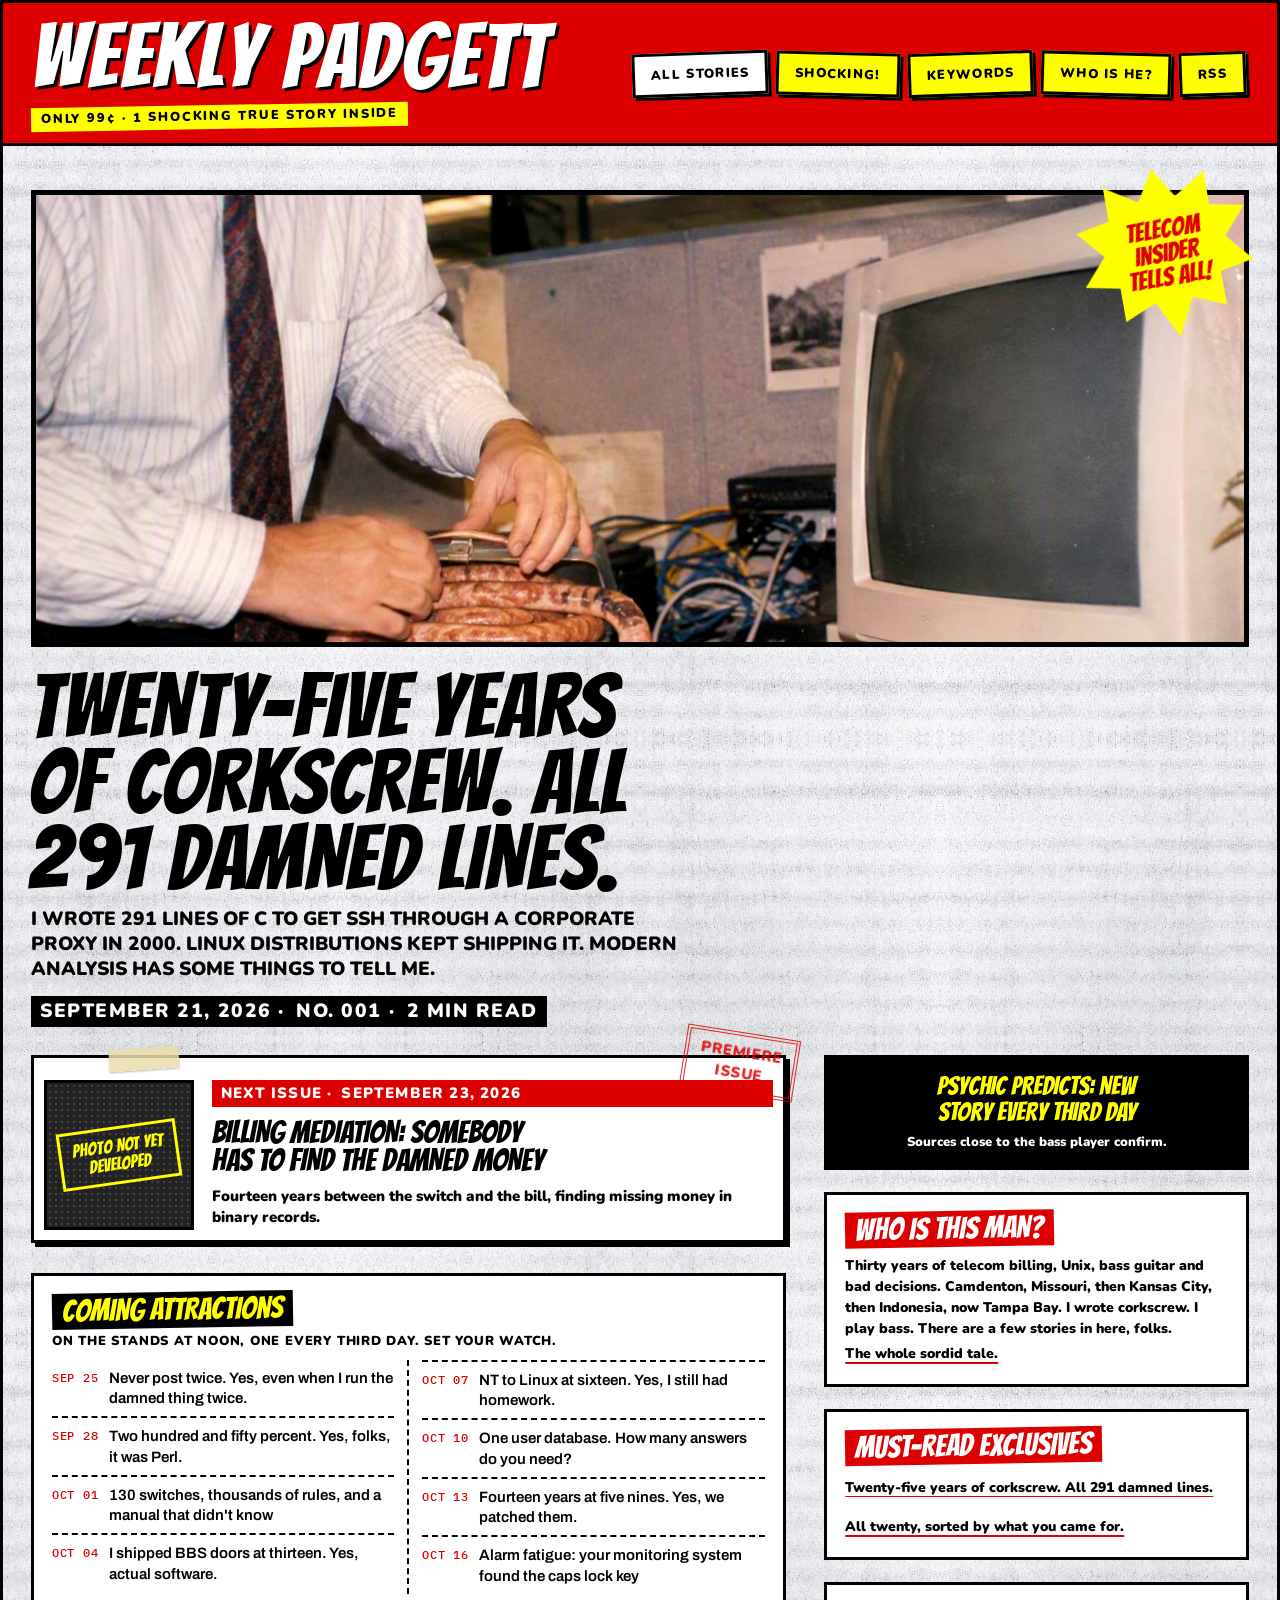
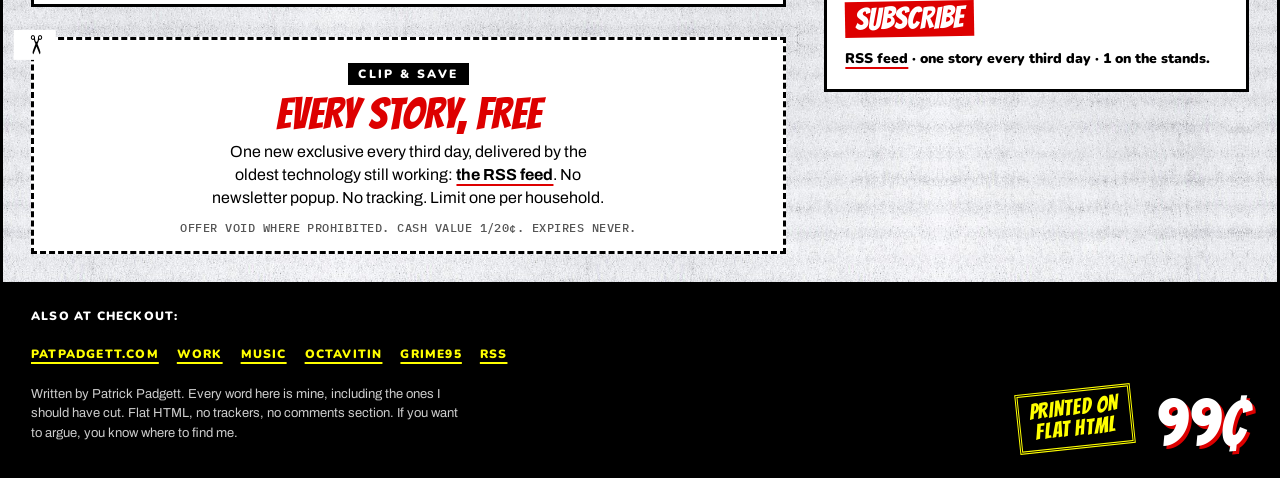
==== index.html @ abc981bd "Polish: shared gutter, kicker wrap, thin-newsstand fillers (next issue, coming attractions, coupon, " ====
<!doctype html>
<html lang="en">
<head>
<meta charset="utf-8">
<meta name="viewport" content="width=device-width,initial-scale=1">
<title>Weekly Padgett - shocking true stories</title>
<meta name="description" content="Stories from thirty years of telecom billing mediation, Unix, corkscrew, bass guitar, Indonesian music, and whatever else Pat Padgett could not shut up about.">
<link rel="canonical" href="https://blog.patpadgett.com/">
<link rel="alternate" type="application/rss+xml" title="Weekly Padgett" href="https://blog.patpadgett.com/index.xml">
<link rel="icon" href="/favicon.ico" sizes="32x32">
<link rel="icon" href="/icon.svg" type="image/svg+xml">
<link rel="apple-touch-icon" href="/apple-touch-icon.png">
<meta name="theme-color" content="#dd0000">
<meta property="og:type" content="website">
<meta property="og:site_name" content="Weekly Padgett">
<meta property="og:title" content="Weekly Padgett - shocking true stories">
<meta property="og:description" content="Stories from thirty years of telecom billing mediation, Unix, corkscrew, bass guitar, Indonesian music, and whatever else Pat Padgett could not shut up about.">
<meta property="og:url" content="https://blog.patpadgett.com/">
<meta property="og:image" content="https://blog.patpadgett.com/assets/og-card.jpg">
<meta property="og:image:width" content="1200">
<meta property="og:image:height" content="630">
<meta property="og:image:alt" content="Weekly Padgett - shocking true stories">
<meta name="twitter:card" content="summary_large_image">
<meta name="twitter:title" content="Weekly Padgett - shocking true stories">
<meta name="twitter:description" content="Stories from thirty years of telecom billing mediation, Unix, corkscrew, bass guitar, Indonesian music, and whatever else Pat Padgett could not shut up about.">
<meta name="twitter:image" content="https://blog.patpadgett.com/assets/og-card.jpg">
<link rel="preload" href="/assets/fonts/Bangers-400.woff2" as="font" type="font/woff2" crossorigin>
<link rel="preload" href="/assets/fonts/Nunito-900.woff2" as="font" type="font/woff2" crossorigin>
<link rel="stylesheet" href="/assets/tabloid.css">
<script type="application/ld+json">{"@context": "https://schema.org", "@type": "Blog", "name": "Weekly Padgett", "url": "https://blog.patpadgett.com/", "description": "Stories from thirty years of telecom billing mediation, Unix, corkscrew, bass guitar, Indonesian music, and whatever else Pat Padgett could not shut up about.", "author": {"@type": "Person", "name": "Patrick Padgett", "url": "https://patpadgett.com"}, "blogPost": [{"@type": "BlogPosting", "headline": "Twenty-five years of corkscrew. All 291 damned lines.", "url": "https://blog.patpadgett.com/posts/corkscrew-twenty-five-years/", "datePublished": "2026-09-21"}]}</script>

</head>
<body>
<a class="skip" href="#main">Skip to the stories</a>
<div class="wrap">
<header class="masthead">
<p class="brand"><a href="/">Weekly Padgett</a><small>Only 99¢ · 1 shocking true story inside</small></p>
<nav class="top" aria-label="Site">
<a href="/" aria-current="page">All stories</a>
<a href="/start-here/">Shocking!</a>
<a href="/tags/">Keywords</a>
<a href="/about/">Who is he?</a>
<a href="/index.xml">RSS</a>
</nav>
</header>
<section class="hero"><div class="burst" aria-hidden="true">Telecom insider tells all!</div>
<div class="pic"><a href="/posts/corkscrew-twenty-five-years/" tabindex="-1" aria-hidden="true"><img src="/assets/img/corkscrew-twenty-five-years.jpg" alt="" width="1200" height="800" fetchpriority="high"></a></div>
<h1><a href="/posts/corkscrew-twenty-five-years/">Twenty-five years of corkscrew. All 291 damned lines.</a></h1>
<p>I wrote 291 lines of C to get SSH through a corporate proxy in 2000. Linux distributions kept shipping it. Modern analysis has some things to tell me.</p>
<p class="k"><span><time datetime="2026-09-21">September 21, 2026</time></span><span>No. 001</span><span>2 min read</span></p>
</section><div class="cols"><main class="posts" id="main">
<article class="post post--next"><p class="stamp" aria-hidden="true">Premiere<br>issue</p><div class="th th--undeveloped" aria-hidden="true"><span>Photo not yet developed</span></div><p class="k hot"><span>Next issue</span><span>September 23, 2026</span></p><h2>Billing mediation: somebody has to find the damned money</h2><p>Fourteen years between the switch and the bill, finding missing money in binary records.</p></article><section class="coming" aria-labelledby="coming-h">
<h2 id="coming-h">Coming attractions</h2>
<p class="coming__sub">On the stands at noon, one every third day. Set your watch.</p>
<ol><li><time datetime="2026-09-25">Sep 25</time><b>Never post twice. Yes, even when I run the damned thing twice.</b></li><li><time datetime="2026-09-28">Sep 28</time><b>Two hundred and fifty percent. Yes, folks, it was Perl.</b></li><li><time datetime="2026-10-01">Oct 01</time><b>130 switches, thousands of rules, and a manual that didn&#x27;t know</b></li><li><time datetime="2026-10-04">Oct 04</time><b>I shipped BBS doors at thirteen. Yes, actual software.</b></li><li><time datetime="2026-10-07">Oct 07</time><b>NT to Linux at sixteen. Yes, I still had homework.</b></li><li><time datetime="2026-10-10">Oct 10</time><b>One user database. How many answers do you need?</b></li><li><time datetime="2026-10-13">Oct 13</time><b>Fourteen years at five nines. Yes, we patched them.</b></li><li><time datetime="2026-10-16">Oct 16</time><b>Alarm fatigue: your monitoring system found the caps lock key</b></li></ol>
</section><aside class="coupon" aria-label="Subscribe">
<p class="coupon__save">Clip &amp; save</p>
<p class="coupon__big">Every story, free</p>
<p class="coupon__body">One new exclusive every third day, delivered by the oldest technology still working: <a href="/index.xml">the RSS feed</a>. No newsletter popup. No tracking. Limit one per household.</p>
<p class="coupon__fine">Offer void where prohibited. Cash value 1/20¢. Expires never.</p>
</aside></main>
<aside class="side">
<div class="psychic">Psychic predicts: new story every third day<small>Sources close to the bass player confirm.</small></div>
<div class="box"><h3>Who is this man?</h3><p>Thirty years of telecom billing, Unix, bass guitar and bad decisions. Camdenton, Missouri, then Kansas City, then Indonesia, now Tampa Bay. I wrote corkscrew. I play bass. There are a few stories in here, folks. <a href="/about/">The whole sordid tale.</a></p></div>
<div class="box"><h3>Must-read exclusives</h3><ul><li><a href="/posts/corkscrew-twenty-five-years/">Twenty-five years of corkscrew. All 291 damned lines.</a></li></ul><p><a href="/start-here/">All twenty, sorted by what you came for.</a></p></div>

<div class="box"><h3>Subscribe</h3><p><a href="/index.xml">RSS feed</a> · one story every third day · 1 on the stands.</p></div>
</aside></div>
<footer>
<div class="foot__l">
<p>Also at checkout:</p>
<nav aria-label="Elsewhere">
<a href="https://patpadgett.com">patpadgett.com</a>
<a href="https://work.patpadgett.com">work</a>
<a href="https://music.patpadgett.com">music</a>
<a href="https://octavitin.patpadgett.com">octavitin</a>
<a href="https://grime95.com">grime95</a>
<a href="/index.xml">rss</a>
</nav>
<p class="fine">Written by Patrick Padgett. Every word here is mine, including the ones I should have cut. Flat HTML, no trackers, no comments section. If you want to argue, you know where to find me.</p>
</div>
<div class="foot__r" aria-hidden="true"><p class="foot__stamp">Printed on<br>flat HTML</p><p class="foot__price">99¢</p></div>
</footer>
</div>
<script>(function(){if(!('IntersectionObserver'in window)||matchMedia('(prefers-reduced-motion:reduce)').matches)return;var els=[].slice.call(document.querySelectorAll('.post,.box,.coming,.coupon,.theme,.psychic')).filter(function(e){return e.getBoundingClientRect().top>innerHeight});els.forEach(function(e){e.classList.add('pre')});var io=new IntersectionObserver(function(es){es.forEach(function(e){if(e.isIntersecting){var i=els.indexOf(e.target);setTimeout(function(){e.target.classList.add('in')},(i%3)*70);io.unobserve(e.target)}})},{rootMargin:'0px 0px -5% 0px'});els.forEach(function(e){io.observe(e)});setTimeout(function(){els.forEach(function(e){e.classList.add('in')})},4000)})();</script>
</body></html>
---- assets/tabloid.css ----
/* Weekly Padgett — supermarket-tabloid theme for blog.patpadgett.com */
@font-face{font-family:Bangers;src:url(/assets/fonts/Bangers-400.woff2) format('woff2');font-display:swap}
@font-face{font-family:Nunito;src:url(/assets/fonts/Nunito-900.woff2) format('woff2');font-weight:900;font-display:swap}
@font-face{font-family:Archivo;src:url(/assets/fonts/archivo-var.woff2) format('woff2');font-weight:100 900;font-display:swap}
@font-face{font-family:Archivo;src:url(/assets/fonts/archivo-italic-400.woff2) format('woff2');font-style:italic;font-display:swap}
@font-face{font-family:Plex;src:url(/assets/fonts/IBMPlexMono-500.woff2) format('woff2');font-weight:500;font-display:swap}

*{box-sizing:border-box}
:root{--g:clamp(14px,2.2vw,28px);--red:#d00;--yel:#ff0;--ink:#000}
html{background:#ddd;-webkit-text-size-adjust:100%;scrollbar-color:#d00 #ff0}
body{margin:0;font:400 18px/1.6 Archivo,system-ui,sans-serif;color:#000;overflow-x:hidden}
::selection{background:#ff0;color:#000}
a{color:inherit;text-underline-offset:4px;text-decoration-thickness:2px}
a:focus-visible{outline:4px solid #d00;outline-offset:2px}
img{display:block;max-width:100%;height:auto}
.skip{position:absolute;left:-999px;top:12px;background:#000;color:#ff0;padding:10px 14px;z-index:99;font:900 14px/1 Nunito,sans-serif;text-transform:uppercase}
.skip:focus{left:12px}

.wrap{max-width:1280px;margin:0 auto;background:#fff url(/assets/grain.jpg) center/600px;border:3px solid #000;position:relative}
@media (min-width:1300px){.wrap{margin:24px auto}}

/* masthead */
.masthead{background:#d00;color:#fff;padding:16px var(--g) 14px;display:flex;justify-content:space-between;flex-wrap:wrap;gap:10px 30px;align-items:center;border-bottom:3px solid #000}
.brand{margin:0;display:grid;justify-items:start;gap:10px;font:400 clamp(44px,7vw,92px)/.85 Bangers,cursive;letter-spacing:.02em;color:#fff;text-shadow:3px 3px 0 #000}
.brand a{text-decoration:none;color:inherit}
.brand small{display:inline-block;font:900 clamp(12px,1vw,14px)/1.4 Nunito,sans-serif;letter-spacing:.14em;text-transform:uppercase;text-shadow:none;background:#ff0;color:#000;padding:3px 10px;transform:rotate(-1deg)}
.masthead.small .brand{font-size:clamp(30px,4vw,56px)}
nav.top{display:flex;flex-wrap:wrap;gap:8px}
nav.top{align-self:center;padding-right:3px}
nav.top a{min-height:44px;padding:0 16px;display:inline-flex;align-items:center;text-decoration:none;background:#ff0;color:#000;border:3px solid #000;font:900 13px/1 Nunito,sans-serif;text-transform:uppercase;letter-spacing:.1em;transform:rotate(-2deg);box-shadow:3px 3px 0 #000;transition:transform .18s cubic-bezier(.2,.9,.3,1.3),box-shadow .18s}
nav.top a:hover,nav.top a:focus-visible{transform:rotate(0) translate(1px,1px);box-shadow:1px 1px 0 #000}
nav.top a:nth-child(even){transform:rotate(1.5deg)}
nav.top a:hover,nav.top a[aria-current]{background:#fff}

/* hero */
.hero{padding:0 var(--g);position:relative;margin-top:44px}
.hero .pic{position:relative;aspect-ratio:16/6;overflow:hidden;border:5px solid #000;background:#000}
.hero .pic img{width:100%;height:100%;object-fit:cover;object-position:50% 22%;filter:contrast(1.3) saturate(1.3)}
.hero h1{font:400 clamp(40px,7vw,110px)/.85 Bangers,cursive;letter-spacing:.01em;text-transform:uppercase;color:#000;margin:22px 0 10px -.03em;text-wrap:balance;max-width:16ch}
.hero h1 a{text-decoration:none}
.hero h1 a:hover{color:#d00}
.hero p{margin:0;font:900 clamp(16px,1.5vw,22px)/1.3 Nunito,sans-serif;text-transform:uppercase;max-width:56ch;text-wrap:pretty}
.hero .k{margin:14px 0 0}
.hero .pic a{display:block;height:100%}
.burst{position:absolute;right:26px;top:-22px;width:170px;height:170px;background:#ff0;clip-path:polygon(50% 0,61% 18%,80% 6%,80% 26%,100% 30%,86% 46%,100% 62%,80% 66%,80% 86%,61% 78%,50% 100%,39% 78%,20% 86%,20% 66%,0 62%,14% 46%,0 30%,20% 26%,20% 6%,39% 18%);display:grid;place-items:center;text-align:center;font:400 clamp(20px,2vw,28px)/.95 Bangers,cursive;color:#d00;transform:rotate(-10deg);z-index:3;padding:30px;animation:slap .7s cubic-bezier(.2,1.4,.4,1) .2s both}
@keyframes slap{0%{transform:rotate(-30deg) scale(1.6);opacity:0}60%{opacity:1}100%{transform:rotate(-10deg) scale(1)}}

/* two columns */
.cols{display:grid;grid-template-columns:minmax(0,1.6fr) minmax(260px,.9fr);gap:clamp(20px,3vw,40px);align-items:start;padding:28px var(--g) var(--g)}
.posts{display:grid;gap:clamp(18px,2.5vw,30px)}
.post{display:grid;grid-template-columns:150px minmax(0,1fr);gap:10px 18px;align-items:start;border:3px solid #000;padding:10px;background:#fff;min-width:0;position:relative;box-shadow:4px 4px 0 #000;transition:transform .2s cubic-bezier(.2,.9,.3,1.2),box-shadow .2s}
.post:has(h2 a:hover),.post:has(h2 a:focus-visible){transform:translate(-2px,-2px);box-shadow:7px 7px 0 #000}
.post>*{min-width:0}
.post:nth-child(odd){background:#ff0}
.post .th{aspect-ratio:1;overflow:hidden;grid-row:1/4;border:3px solid #000;background:#000}
.th--undeveloped{display:grid;place-items:center;text-align:center;padding:12px;background:#222 radial-gradient(circle,#444 1px,transparent 1.6px) 0 0/6px 6px!important;color:#ff0;font:400 18px/1 Bangers,cursive;text-transform:uppercase}
.th--undeveloped span{transform:rotate(-8deg);border:3px solid #ff0;padding:8px 6px}
.post--next{background:#fff!important}
.post--next::before,.post--next::after{content:"";position:absolute;top:-10px;width:70px;height:22px;background:rgba(236,222,170,.85);transform:rotate(-4deg);box-shadow:0 1px 2px rgba(0,0,0,.25)}
.post--next::before{left:10%}.post--next::after{right:30%;transform:rotate(5deg)}
.post--next:has(.stamp)::after{display:none}
.post--next .k{max-width:100%}
.post--next{padding-top:22px}
.post .th img{width:100%;height:100%;object-fit:cover;filter:contrast(1.3) saturate(1.3)}
.post h2{margin:0;font:400 clamp(24px,2.4vw,36px)/.9 Bangers,cursive;text-transform:uppercase;text-wrap:balance}
.post h2 a{text-decoration:none}
.post h2 a:hover{color:#d00}
.post p{margin:0;font:900 15px/1.4 Nunito,sans-serif;text-wrap:pretty}
.k{margin:0;font:900 12px/1.7 Nunito,sans-serif;text-transform:uppercase;letter-spacing:.08em;background:#000;color:#fff;display:inline-flex;flex-wrap:wrap;column-gap:.6em;padding:3px 9px;max-width:100%;min-width:0}
.k span{white-space:nowrap}
.k span:not(:last-child)::after{content:"\00a0·"}
.k.hot{background:#d00}
.k a{color:#ff0;text-decoration:none}
.k a:hover{text-decoration:underline}

/* coming attractions: classifieds column */
.coming{border:3px solid #000;background:#fff;padding:16px 18px 10px;position:relative}
.coming h2{margin:0 0 4px;font:400 clamp(26px,2.4vw,34px)/.9 Bangers,cursive;text-transform:uppercase;background:#000;color:#ff0;display:inline-block;padding:4px 10px;transform:rotate(-1deg)}
.coming__sub{margin:0 0 10px;font:900 13px/1.4 Nunito,sans-serif;text-transform:uppercase;letter-spacing:.06em}
.coming ol{margin:0;padding:0;list-style:none;columns:2;column-gap:28px;column-rule:2px dashed #000}
.coming li{display:grid;grid-template-columns:5.2ch 1fr;gap:10px;padding:8px 0;border-top:2px dashed #000;break-inside:avoid;font:400 15px/1.35 Archivo,sans-serif}
.coming li:first-child{border-top:0}
.coming time{font:500 12px/1.6 Plex,monospace;text-transform:uppercase;letter-spacing:.06em;color:#d00;white-space:nowrap}
.coming b{font-weight:600}
/* coupon */
.coupon{position:relative;border:3px dashed #000;background:#fff;padding:18px 20px 14px;text-align:center}
.coupon::before{content:"✂";position:absolute;left:-14px;top:-16px;font-size:26px;background:#fff;padding:0 4px;transform:rotate(90deg)}
.coupon__save{margin:0;font:900 12px/1 Nunito,sans-serif;letter-spacing:.2em;text-transform:uppercase;background:#000;color:#fff;display:inline-block;padding:5px 10px}
.coupon__big{margin:8px 0 6px;font:400 clamp(34px,3.4vw,50px)/.9 Bangers,cursive;text-transform:uppercase;color:#d00}
.coupon__body{margin:0 auto;font:400 16px/1.45 Archivo,sans-serif;max-width:44ch}
.coupon__body a{text-decoration-color:#d00;font-weight:700}
.coupon__fine{margin:10px 0 0;font:500 12px/1.5 Plex,monospace;letter-spacing:.04em;text-transform:uppercase;color:#555}
/* rubber stamp */
.stamp{position:absolute;right:-14px;top:-26px;z-index:5;margin:0;padding:6px 12px;border:4px double #d00;color:#d00;font:400 clamp(22px,2vw,30px)/.9 Bangers,cursive;text-transform:uppercase;text-align:center;letter-spacing:.04em;transform:rotate(9deg);opacity:.85;pointer-events:none;animation:slap .6s cubic-bezier(.2,1.4,.4,1) .5s both;--r:9deg}
.stamp{animation-name:stampin}
@keyframes stampin{0%{transform:rotate(-4deg) scale(1.5);opacity:0}70%{opacity:.85}100%{transform:rotate(9deg) scale(1)}}
.side{position:relative}

/* sidebar */
.side{display:grid;gap:22px}
.box{border:3px solid #000;background:#fff;padding:16px 18px}
.box h3{margin:0 0 8px;font:400 clamp(26px,2.4vw,34px)/.9 Bangers,cursive;text-transform:uppercase;background:#d00;color:#fff;display:inline-block;padding:4px 10px;transform:rotate(-1deg)}
.box p{margin:0;font:900 14px/1.5 Nunito,sans-serif}
.box p a{display:inline-block;padding:4px 0;text-decoration-color:#d00}
.box ul{margin:0;padding:0;list-style:none}
.box li a{display:block;min-height:40px;padding:6px 0;text-decoration:underline;text-decoration-color:#d00;font:900 14px/1.45 Nunito,sans-serif}
.cloud{display:flex;flex-wrap:wrap;gap:6px 8px}
.cloud a{font:400 1em Bangers,cursive;text-transform:uppercase;color:#000;background:#ff0;text-decoration:none;display:inline-flex;align-items:center;line-height:1;padding:6px 8px 4px;min-height:32px}
.cloud a:hover{background:#000;color:#ff0}
.psychic{background:#000;color:#ff0;padding:16px 14px;text-wrap:balance;font:400 clamp(20px,2vw,28px)/1 Bangers,cursive;text-transform:uppercase;text-align:center;border:3px solid #000}
.psychic small{display:block;font:900 13px/1.4 Nunito,sans-serif;color:#fff;margin-top:8px;text-transform:none;letter-spacing:0}

/* pager */
.pager{display:flex;justify-content:space-between;align-items:center;gap:12px;padding:0 var(--g) var(--g);font:900 13px/1 Nunito,sans-serif;text-transform:uppercase;letter-spacing:.1em}
.pager a{min-height:44px;display:inline-flex;align-items:center;padding:0 16px;background:#ff0;border:3px solid #000;text-decoration:none}
.pager a:hover{background:#fff}

/* list pages */
.pagehead{padding:0 var(--g);margin-top:36px}
.pagehead h1{font:400 clamp(44px,7vw,100px)/.85 Bangers,cursive;text-transform:uppercase;margin:0 0 8px;text-wrap:balance}
.pagehead p{margin:0;font:900 clamp(15px,1.4vw,20px)/1.3 Nunito,sans-serif;text-transform:uppercase}
.grid{padding:24px var(--g) var(--g)}
.grid .posts{grid-template-columns:repeat(auto-fill,minmax(360px,1fr))}
@media (max-width:420px){.grid .posts{grid-template-columns:1fr}}
.tagdir{padding:24px var(--g) 30px;display:flex;flex-wrap:wrap;gap:10px}
.tagdir a{min-height:44px;display:inline-flex;align-items:center;gap:8px;padding:0 14px;border:3px solid #000;background:#ff0;text-decoration:none;font:400 22px/1 Bangers,cursive;text-transform:uppercase}
.tagdir a b{font:900 12px/1 Nunito,sans-serif;background:#000;color:#fff;padding:3px 6px}
.tagdir a:hover{background:#fff}
.themes{padding:24px var(--g) var(--g);display:grid;grid-template-columns:repeat(auto-fill,minmax(300px,1fr));gap:22px}
.theme{border:3px solid #000;background:#fff;padding:14px 18px}
.theme:nth-child(even){background:#ff0}
.theme h2{margin:0 0 8px;font:400 clamp(26px,2.4vw,34px)/.9 Bangers,cursive;text-transform:uppercase;background:#d00;color:#fff;display:inline-block;padding:4px 10px;transform:rotate(-1deg)}
.theme ol{margin:0;padding:0;list-style:none;counter-reset:n}
.theme li a{display:grid;grid-template-columns:34px minmax(0,1fr);grid-template-rows:auto auto;column-gap:10px;padding:8px 0;text-decoration:none;border-top:2px dashed #000;counter-increment:n}
.theme li a::before{grid-row:1/3;align-self:start}
.theme li a b,.theme li a span{grid-column:2}
.theme li:first-child a{border-top:0}
.theme li a::before{content:counter(n);font:400 30px/1 Bangers,cursive;color:#d00}
.theme li a b{display:block;font:900 15px/1.3 Nunito,sans-serif;text-transform:uppercase}
.theme li a span{display:block;font:400 14px/1.4 Archivo,sans-serif}
.theme li a:hover b{color:#d00}
.theme--held{border-style:dashed;background:#fff!important}
.theme--held p{margin:0;font:400 15px/1.5 Archivo,sans-serif}

/* post page */
.sheet{padding:clamp(20px,4vw,48px);max-width:960px;margin:0 auto}
.sheet .hero{padding:0;margin:0 0 14px}
.sheet .hero .pic{aspect-ratio:3/2}
.sheet--about{position:relative}
.filephoto{float:right;width:min(38%,300px);margin:0 0 18px 32px;padding:10px 10px 12px;background:#fff;border:3px solid #000;box-shadow:5px 5px 0 #000;transform:rotate(2deg)}
.filephoto img{border:2px solid #000;filter:contrast(1.1)}
.filephoto figcaption{margin:10px 0 0;font:400 14px/1.4 Archivo,sans-serif;text-wrap:pretty}
.filephoto figcaption b{display:block;width:max-content;margin:0 0 6px;font:900 11px/1 Nunito,sans-serif;text-transform:uppercase;letter-spacing:.1em;background:#d00;color:#fff;padding:4px 6px}
.sheet--about .body{max-width:none}
.sheet--about .body p{max-width:62ch}
.sheet--about .tail{max-width:62ch}
.sheet>.k{margin:28px 0 14px}
.sheet h1{font:400 clamp(44px,7vw,100px)/.85 Bangers,cursive;text-transform:uppercase;margin:0 0 14px;text-wrap:balance}
.sheet .dek{margin:0 0 32px;font:900 clamp(16px,1.5vw,22px)/1.35 Nunito,sans-serif;text-transform:uppercase;max-width:60ch;text-wrap:pretty}
.body{font:400 19px/1.6 Archivo,sans-serif;max-width:62ch;text-wrap:pretty}
.body p{margin:0 0 1.3em;text-wrap:pretty}
.body h2{font:400 clamp(28px,3.2vw,44px)/.9 Bangers,cursive;text-transform:uppercase;margin:2em 0 .6em;background:#ff0;display:inline-block;padding:2px 10px}
.body h3{font:900 20px/1.2 Nunito,sans-serif;text-transform:uppercase;margin:1.8em 0 .5em}
.body>p:first-of-type::first-letter{font:900 3.4em/.78 Nunito,sans-serif;float:left;margin:.08em .14em 0 0;padding:0 .06em;color:#fff;background:#d00}
.body a{text-decoration-color:#d00}
.body a:hover{background:#ff0}
.body code{font:500 .9em Plex,monospace;background:#eee;padding:1px 2px 1px 3px;margin-right:-2px;border-radius:0}
.body pre{font:500 15px/1.5 Plex,monospace;background:#000;color:#ff0;padding:14px 18px;overflow:auto;border:3px solid #000}
.body pre code{background:none;padding:0;color:inherit}
.body blockquote{margin:0 0 1.3em;padding:12px 18px;border-left:8px solid #d00;background:#ff0;font-weight:700}
.body ul,.body ol{padding-left:1.3em}
.body li{margin-bottom:.4em}
.body img{border:4px solid #000;margin:0 0 1.3em}
.body hr{border:0;border-top:3px solid #000;margin:2em 0}
.body table{border-collapse:collapse;font-size:16px;margin:0 0 1.3em}
.body th,.body td{border:2px solid #000;padding:6px 10px;text-align:left}
.body th{background:#ff0;font:900 13px/1.3 Nunito,sans-serif;text-transform:uppercase}
.refs{margin-top:3rem;padding-top:16px;border-top:3px solid #000}
.refs h2{font-size:clamp(22px,2vw,28px)}
.refs ol{font-size:15px}
.expose{margin:0 0 1.3em;padding:12px 16px;background:#d00;color:#fff;border:4px solid #000;font:400 20px/1.1 Bangers,cursive;text-transform:uppercase}
.expose b{display:block;color:#ff0;font-weight:400}
mark.placeholder{background:#d00;color:#ff0;padding:0 4px;font-weight:700}
.tail{margin:3rem 0 0;padding-top:16px;border-top:3px solid #000;display:flex;flex-wrap:wrap;gap:10px;align-items:center;justify-content:space-between;max-width:62ch;clear:both}
.tail .byline{font:400 30px/1 Bangers,cursive;color:#d00}
.tags{display:flex;flex-wrap:wrap;gap:6px}
.tags a,.tags span{font:900 12px/1 Nunito,sans-serif;text-transform:uppercase;letter-spacing:.1em;background:#000;color:#fff;padding:6px 8px;text-decoration:none;min-height:32px;display:inline-flex;align-items:center}
.tags a:hover{background:#d00}
.tags span{background:#666}
.pn{display:grid;grid-template-columns:1fr 1fr;gap:18px;margin:2rem 0 0}
.pn a{text-decoration:none;min-height:44px;display:block;border:3px solid #000;padding:10px 14px;background:#fff}
.pn a:hover{background:#ff0}
.pn a b{display:block;font:500 12px/1.7 Plex,monospace;letter-spacing:.12em;text-transform:uppercase;color:#d00}
.pn a span{display:block;font:400 26px/.9 Bangers,cursive;text-transform:uppercase}
.pn a:last-child{text-align:right}
.more{padding:0 clamp(20px,4vw,48px) var(--g);max-width:960px;margin:0 auto}
.more h2{font:400 clamp(26px,2.4vw,34px)/.9 Bangers,cursive;text-transform:uppercase;background:#d00;color:#fff;display:inline-block;padding:4px 10px;transform:rotate(-1deg);margin:0 0 14px}

footer{margin:0;background:#000;color:#fff;padding:22px var(--g) 26px;display:grid;grid-template-columns:minmax(0,1fr) auto;gap:20px 40px;align-items:end;font:900 12px/1.6 Nunito,sans-serif;text-transform:uppercase;letter-spacing:.1em;border-top:3px solid #000}
footer p{margin:0 0 6px}
footer nav{display:flex;flex-wrap:wrap;gap:0 18px}
footer nav a{min-height:44px;display:inline-flex;align-items:center;color:#ff0}
footer .fine{font:400 13px/1.5 Archivo,sans-serif;text-transform:none;letter-spacing:0;color:#ccc;max-width:62ch;margin-top:8px}
.foot__r{display:flex;align-items:end;gap:22px}
.foot__stamp{margin:0;border:3px double #ff0;color:#ff0;padding:6px 10px;font:400 22px/.95 Bangers,cursive;text-transform:uppercase;text-align:center;transform:rotate(-6deg);letter-spacing:.03em}
.foot__price{margin:0;font:400 64px/.8 Bangers,cursive;color:#fff;text-shadow:3px 3px 0 #d00}

@media (max-width:820px){
  .cols{grid-template-columns:1fr}
  .coming ol{columns:1}
  .filephoto{float:none;width:min(70%,260px);margin:0 auto 24px;transform:rotate(-1.5deg)}
  footer{grid-template-columns:1fr}.foot__r{justify-content:flex-start}
  .stamp{right:-6px;top:auto;bottom:-16px;font-size:19px}
  .post--next{padding-bottom:44px}

  .hero h1{max-width:none}
  .post{grid-template-columns:100px 1fr}
  .pn{grid-template-columns:1fr}.pn a:last-child{text-align:left}
  .hero{margin-top:50px}.hero .pic{aspect-ratio:4/3}
  .masthead{padding-top:16px}
  .brand small{font-size:12px;letter-spacing:.06em}
  .post{grid-template-columns:110px 1fr;gap:8px 14px}
  .post h2{font-size:22px}
  .burst{width:120px;height:120px;right:6px;top:-18px;font-size:15px;padding:20px}
  .body>p:first-of-type::first-letter{font-size:2.9em}
  .sheet .hero .pic{aspect-ratio:4/3}
}
/* reveal: cards and boxes land on the stand as they scroll in */
.pre{opacity:0;transform:translateY(14px) rotate(-.6deg)}
.pre.in{opacity:1;transform:none;transition:opacity .35s ease-out,transform .45s cubic-bezier(.2,.9,.3,1.15)}
.post.pre.in:has(h2 a:hover){transform:translate(-2px,-2px)}
@media (prefers-reduced-motion:reduce){*{animation:none!important;transition:none!important}.pre{opacity:1;transform:none}}
@media print{.wrap{border:0;background:#fff}.masthead,nav,.burst,footer,.pn,.more{display:none}}
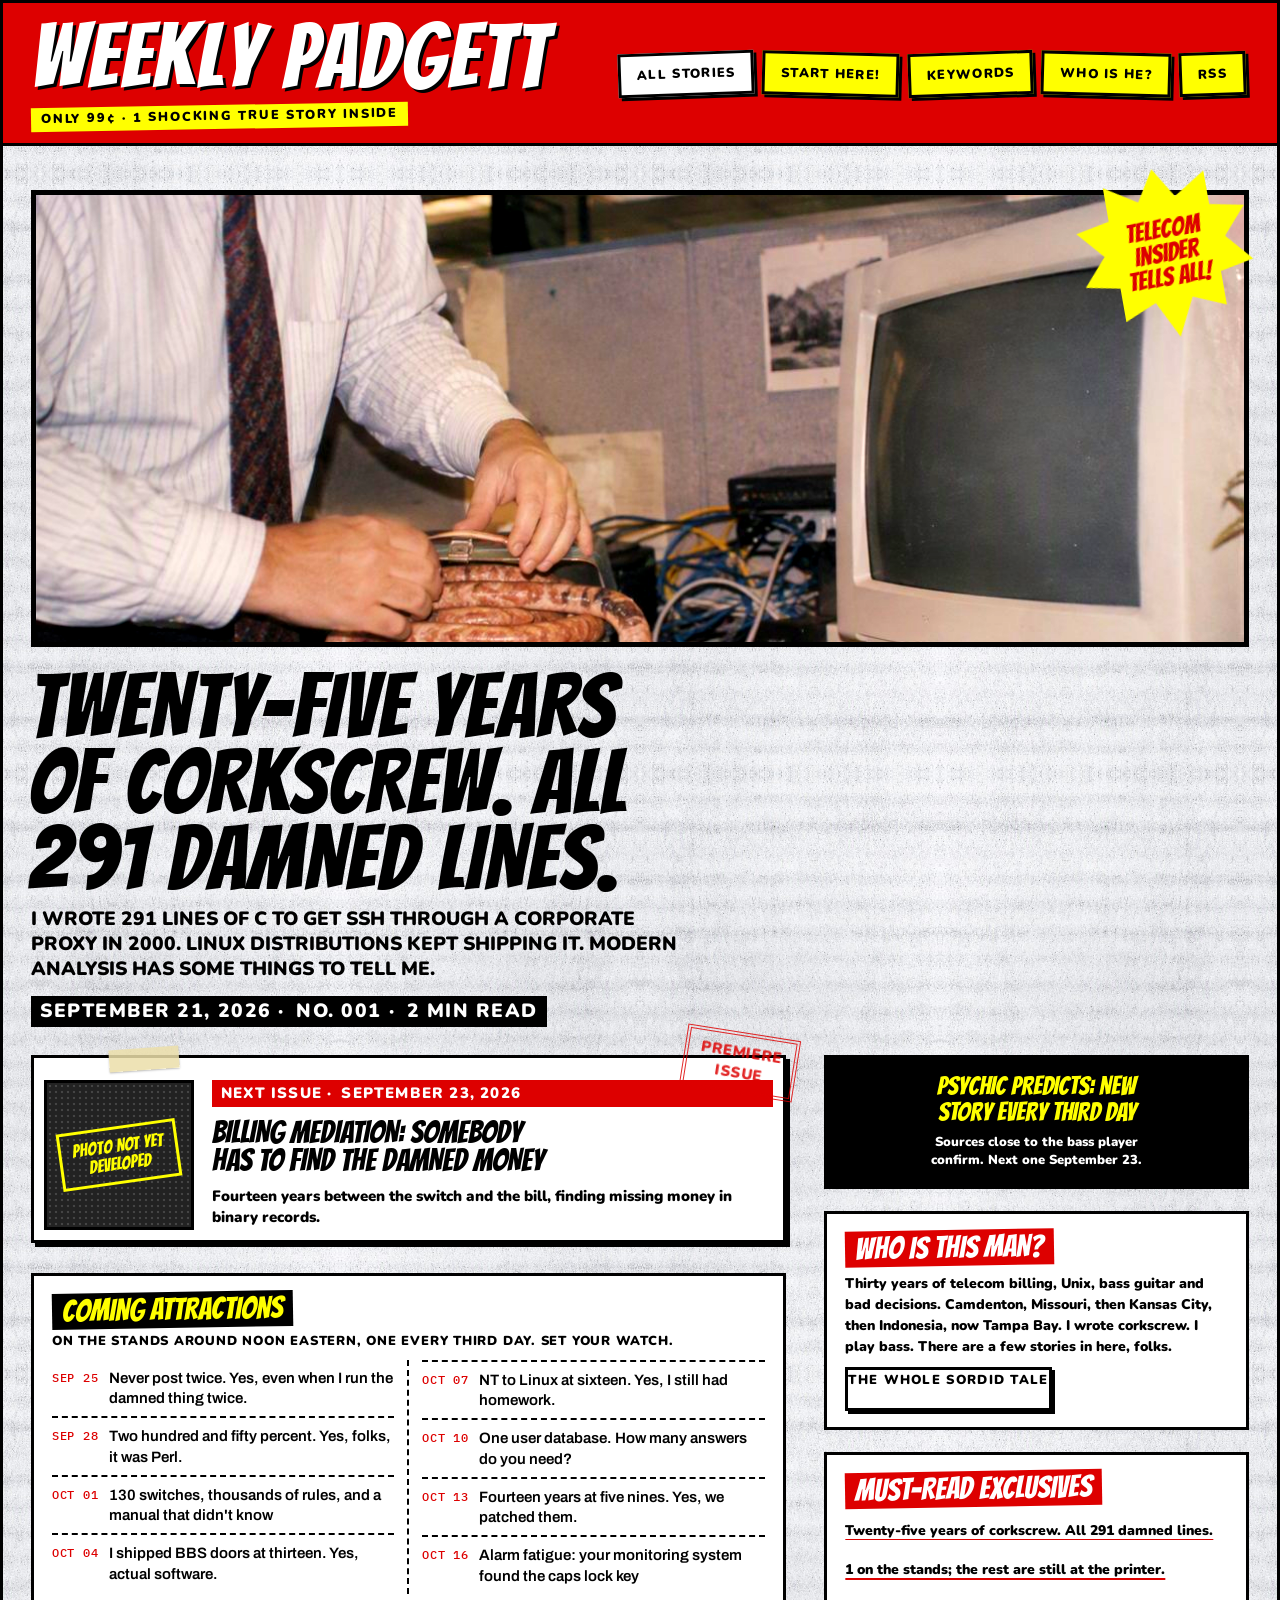
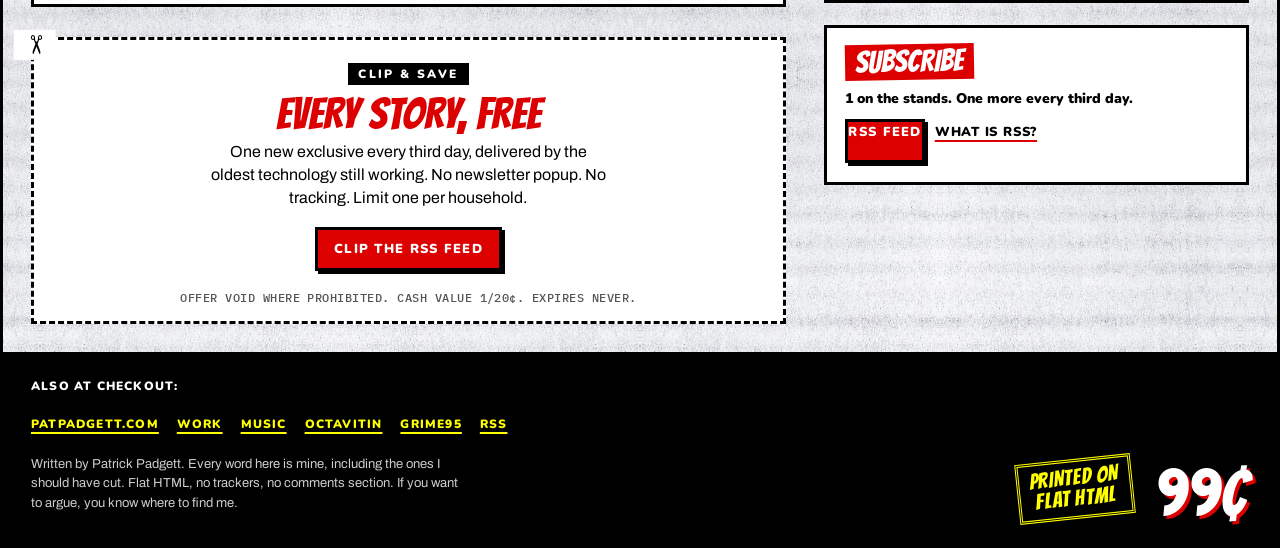
==== commit 1912c99b: "Critique fixes: main wraps hero (skip link lands on the story), visible focus on masthead, linked re" ====
--- a/index.html
+++ b/index.html
@@ -37,35 +37,36 @@
 <p class="brand"><a href="/">Weekly Padgett</a><small>Only 99¢ · 1 shocking true story inside</small></p>
 <nav class="top" aria-label="Site">
 <a href="/" aria-current="page">All stories</a>
-<a href="/start-here/">Shocking!</a>
+<a href="/start-here/">Start here!</a>
 <a href="/tags/">Keywords</a>
 <a href="/about/">Who is he?</a>
 <a href="/index.xml">RSS</a>
 </nav>
 </header>
-<section class="hero"><div class="burst" aria-hidden="true">Telecom insider tells all!</div>
+<main id="main" class="home"><section class="hero"><div class="burst" aria-hidden="true">Telecom insider tells all!</div>
 <div class="pic"><a href="/posts/corkscrew-twenty-five-years/" tabindex="-1" aria-hidden="true"><img src="/assets/img/corkscrew-twenty-five-years.jpg" alt="" width="1200" height="800" fetchpriority="high"></a></div>
 <h1><a href="/posts/corkscrew-twenty-five-years/">Twenty-five years of corkscrew. All 291 damned lines.</a></h1>
 <p>I wrote 291 lines of C to get SSH through a corporate proxy in 2000. Linux distributions kept shipping it. Modern analysis has some things to tell me.</p>
 <p class="k"><span><time datetime="2026-09-21">September 21, 2026</time></span><span>No. 001</span><span>2 min read</span></p>
-</section><div class="cols"><main class="posts" id="main">
+</section><div class="cols"><div class="posts">
 <article class="post post--next"><p class="stamp" aria-hidden="true">Premiere<br>issue</p><div class="th th--undeveloped" aria-hidden="true"><span>Photo not yet developed</span></div><p class="k hot"><span>Next issue</span><span>September 23, 2026</span></p><h2>Billing mediation: somebody has to find the damned money</h2><p>Fourteen years between the switch and the bill, finding missing money in binary records.</p></article><section class="coming" aria-labelledby="coming-h">
 <h2 id="coming-h">Coming attractions</h2>
-<p class="coming__sub">On the stands at noon, one every third day. Set your watch.</p>
+<p class="coming__sub">On the stands around noon Eastern, one every third day. Set your watch.</p>
 <ol><li><time datetime="2026-09-25">Sep 25</time><b>Never post twice. Yes, even when I run the damned thing twice.</b></li><li><time datetime="2026-09-28">Sep 28</time><b>Two hundred and fifty percent. Yes, folks, it was Perl.</b></li><li><time datetime="2026-10-01">Oct 01</time><b>130 switches, thousands of rules, and a manual that didn&#x27;t know</b></li><li><time datetime="2026-10-04">Oct 04</time><b>I shipped BBS doors at thirteen. Yes, actual software.</b></li><li><time datetime="2026-10-07">Oct 07</time><b>NT to Linux at sixteen. Yes, I still had homework.</b></li><li><time datetime="2026-10-10">Oct 10</time><b>One user database. How many answers do you need?</b></li><li><time datetime="2026-10-13">Oct 13</time><b>Fourteen years at five nines. Yes, we patched them.</b></li><li><time datetime="2026-10-16">Oct 16</time><b>Alarm fatigue: your monitoring system found the caps lock key</b></li></ol>
 </section><aside class="coupon" aria-label="Subscribe">
 <p class="coupon__save">Clip &amp; save</p>
 <p class="coupon__big">Every story, free</p>
-<p class="coupon__body">One new exclusive every third day, delivered by the oldest technology still working: <a href="/index.xml">the RSS feed</a>. No newsletter popup. No tracking. Limit one per household.</p>
+<p class="coupon__body">One new exclusive every third day, delivered by the oldest technology still working. No newsletter popup. No tracking. Limit one per household.</p>
+<p><a class="rss-btn" href="/index.xml">Clip the RSS feed</a></p>
 <p class="coupon__fine">Offer void where prohibited. Cash value 1/20¢. Expires never.</p>
-</aside></main>
+</aside></div>
 <aside class="side">
-<div class="psychic">Psychic predicts: new story every third day<small>Sources close to the bass player confirm.</small></div>
-<div class="box"><h3>Who is this man?</h3><p>Thirty years of telecom billing, Unix, bass guitar and bad decisions. Camdenton, Missouri, then Kansas City, then Indonesia, now Tampa Bay. I wrote corkscrew. I play bass. There are a few stories in here, folks. <a href="/about/">The whole sordid tale.</a></p></div>
-<div class="box"><h3>Must-read exclusives</h3><ul><li><a href="/posts/corkscrew-twenty-five-years/">Twenty-five years of corkscrew. All 291 damned lines.</a></li></ul><p><a href="/start-here/">All twenty, sorted by what you came for.</a></p></div>
+<div class="psychic">Psychic predicts: new story every third day<small>Sources close to the bass player confirm. Next one September 23.</small></div>
+<div class="box"><h2 class="boxh">Who is this man?</h2><p>Thirty years of telecom billing, Unix, bass guitar and bad decisions. Camdenton, Missouri, then Kansas City, then Indonesia, now Tampa Bay. I wrote corkscrew. I play bass. There are a few stories in here, folks.</p><p><a href="/about/" class="rss-btn rss-btn--ghost">The whole sordid tale</a></p></div>
+<div class="box"><h2 class="boxh">Must-read exclusives</h2><ul><li><a href="/posts/corkscrew-twenty-five-years/">Twenty-five years of corkscrew. All 291 damned lines.</a></li></ul><p><a href="/start-here/">1 on the stands; the rest are still at the printer.</a></p></div>
 
-<div class="box"><h3>Subscribe</h3><p><a href="/index.xml">RSS feed</a> · one story every third day · 1 on the stands.</p></div>
-</aside></div>
+<div class="box"><h2 class="boxh">Subscribe</h2><p>1 on the stands. One more every third day.</p><p><a href="/index.xml" class="rss-btn">RSS feed</a> <a href="/about/#rss" class="rss-how">What is RSS?</a></p></div>
+</aside></div></main>
 <footer>
 <div class="foot__l">
 <p>Also at checkout:</p>
--- a/assets/tabloid.css
+++ b/assets/tabloid.css
@@ -8,12 +8,13 @@
 *{box-sizing:border-box}
 :root{--g:clamp(14px,2.2vw,28px);--red:#d00;--yel:#ff0;--ink:#000}
 html{background:#ddd;-webkit-text-size-adjust:100%;scrollbar-color:#d00 #ff0}
-body{margin:0;font:400 18px/1.6 Archivo,system-ui,sans-serif;color:#000;overflow-x:hidden}
+body{margin:0;overflow-x:clip;font:400 18px/1.6 Archivo,system-ui,sans-serif;color:#000;overflow-x:hidden}
 ::selection{background:#ff0;color:#000}
 a{color:inherit;text-underline-offset:4px;text-decoration-thickness:2px}
-a:focus-visible{outline:4px solid #d00;outline-offset:2px}
+a:focus-visible{outline:4px solid #d00;outline-offset:2px;box-shadow:0 0 0 7px #fff}
+.masthead a:focus-visible{outline:4px solid #ff0;outline-offset:3px;box-shadow:0 0 0 8px #000}
 img{display:block;max-width:100%;height:auto}
-.skip{position:absolute;left:-999px;top:12px;background:#000;color:#ff0;padding:10px 14px;z-index:99;font:900 14px/1 Nunito,sans-serif;text-transform:uppercase}
+.skip{position:absolute;left:-999px;top:12px;background:#000;color:#ff0;padding:14px 18px;min-height:44px;display:inline-flex;align-items:center;z-index:99;font:900 14px/1 Nunito,sans-serif;text-transform:uppercase}
 .skip:focus{left:12px}
 
 .wrap{max-width:1280px;margin:0 auto;background:#fff url(/assets/grain.jpg) center/600px;border:3px solid #000;position:relative}
@@ -23,11 +24,11 @@
 .masthead{background:#d00;color:#fff;padding:16px var(--g) 14px;display:flex;justify-content:space-between;flex-wrap:wrap;gap:10px 30px;align-items:center;border-bottom:3px solid #000}
 .brand{margin:0;display:grid;justify-items:start;gap:10px;font:400 clamp(44px,7vw,92px)/.85 Bangers,cursive;letter-spacing:.02em;color:#fff;text-shadow:3px 3px 0 #000}
 .brand a{text-decoration:none;color:inherit}
-.brand small{display:inline-block;font:900 clamp(12px,1vw,14px)/1.4 Nunito,sans-serif;letter-spacing:.14em;text-transform:uppercase;text-shadow:none;background:#ff0;color:#000;padding:3px 10px;transform:rotate(-1deg)}
+.brand small{display:inline-block;font:900 clamp(12px,1vw,14px)/1.4 Nunito,sans-serif;letter-spacing:.14em;text-transform:uppercase;text-shadow:none;background:#ff0;color:#000;padding:3px 10px;transform:rotate(-1deg);max-width:100%;white-space:normal}
 .masthead.small .brand{font-size:clamp(30px,4vw,56px)}
 nav.top{display:flex;flex-wrap:wrap;gap:8px}
 nav.top{align-self:center;padding-right:3px}
-nav.top a{min-height:44px;padding:0 16px;display:inline-flex;align-items:center;text-decoration:none;background:#ff0;color:#000;border:3px solid #000;font:900 13px/1 Nunito,sans-serif;text-transform:uppercase;letter-spacing:.1em;transform:rotate(-2deg);box-shadow:3px 3px 0 #000;transition:transform .18s cubic-bezier(.2,.9,.3,1.3),box-shadow .18s}
+nav.top a{min-height:44px;padding:0 16px;display:inline-flex;align-items:center;text-decoration:none;background:#ff0;color:#000;border:3px solid #000;font:900 13px/1 Nunito,sans-serif;text-transform:uppercase;letter-spacing:.1em;transform:rotate(-2deg);box-shadow:3px 3px 0 #000;transition:transform .18s ease-out,box-shadow .18s}
 nav.top a:hover,nav.top a:focus-visible{transform:rotate(0) translate(1px,1px);box-shadow:1px 1px 0 #000}
 nav.top a:nth-child(even){transform:rotate(1.5deg)}
 nav.top a:hover,nav.top a[aria-current]{background:#fff}
@@ -42,13 +43,13 @@
 .hero p{margin:0;font:900 clamp(16px,1.5vw,22px)/1.3 Nunito,sans-serif;text-transform:uppercase;max-width:56ch;text-wrap:pretty}
 .hero .k{margin:14px 0 0}
 .hero .pic a{display:block;height:100%}
-.burst{position:absolute;right:26px;top:-22px;width:170px;height:170px;background:#ff0;clip-path:polygon(50% 0,61% 18%,80% 6%,80% 26%,100% 30%,86% 46%,100% 62%,80% 66%,80% 86%,61% 78%,50% 100%,39% 78%,20% 86%,20% 66%,0 62%,14% 46%,0 30%,20% 26%,20% 6%,39% 18%);display:grid;place-items:center;text-align:center;font:400 clamp(20px,2vw,28px)/.95 Bangers,cursive;color:#d00;transform:rotate(-10deg);z-index:3;padding:30px;animation:slap .7s cubic-bezier(.2,1.4,.4,1) .2s both}
+.burst{position:absolute;right:26px;top:-22px;width:170px;height:170px;background:#ff0;clip-path:polygon(50% 0,61% 18%,80% 6%,80% 26%,100% 30%,86% 46%,100% 62%,80% 66%,80% 86%,61% 78%,50% 100%,39% 78%,20% 86%,20% 66%,0 62%,14% 46%,0 30%,20% 26%,20% 6%,39% 18%);display:grid;place-items:center;text-align:center;font:400 clamp(20px,2vw,28px)/.95 Bangers,cursive;color:#d00;transform:rotate(-10deg);z-index:3;padding:30px;animation:slap .7s cubic-bezier(.2,.8,.3,1) .2s both}
 @keyframes slap{0%{transform:rotate(-30deg) scale(1.6);opacity:0}60%{opacity:1}100%{transform:rotate(-10deg) scale(1)}}
 
 /* two columns */
 .cols{display:grid;grid-template-columns:minmax(0,1.6fr) minmax(260px,.9fr);gap:clamp(20px,3vw,40px);align-items:start;padding:28px var(--g) var(--g)}
 .posts{display:grid;gap:clamp(18px,2.5vw,30px)}
-.post{display:grid;grid-template-columns:150px minmax(0,1fr);gap:10px 18px;align-items:start;border:3px solid #000;padding:10px;background:#fff;min-width:0;position:relative;box-shadow:4px 4px 0 #000;transition:transform .2s cubic-bezier(.2,.9,.3,1.2),box-shadow .2s}
+.post{display:grid;grid-template-columns:150px minmax(0,1fr);gap:10px 18px;align-items:start;border:3px solid #000;padding:10px;background:#fff;min-width:0;position:relative;box-shadow:4px 4px 0 #000;transition:transform .2s ease-out,box-shadow .2s}
 .post:has(h2 a:hover),.post:has(h2 a:focus-visible){transform:translate(-2px,-2px);box-shadow:7px 7px 0 #000}
 .post>*{min-width:0}
 .post:nth-child(odd){background:#ff0}
@@ -88,10 +89,14 @@
 .coupon__save{margin:0;font:900 12px/1 Nunito,sans-serif;letter-spacing:.2em;text-transform:uppercase;background:#000;color:#fff;display:inline-block;padding:5px 10px}
 .coupon__big{margin:8px 0 6px;font:400 clamp(34px,3.4vw,50px)/.9 Bangers,cursive;text-transform:uppercase;color:#d00}
 .coupon__body{margin:0 auto;font:400 16px/1.45 Archivo,sans-serif;max-width:44ch}
-.coupon__body a{text-decoration-color:#d00;font-weight:700}
+.rss-btn{display:inline-flex;align-items:center;min-height:44px;padding:0 16px;background:#d00;color:#fff;border:3px solid #000;text-decoration:none;font:900 13px/1 Nunito,sans-serif;text-transform:uppercase;letter-spacing:.1em;box-shadow:3px 3px 0 #000}
+.rss-btn:hover{background:#ff0;color:#000}
+.rss-btn--ghost{background:#fff;color:#000}
+.rss-how{display:inline-flex;align-items:center;min-height:44px;padding:0 8px;font:900 13px/1 Nunito,sans-serif;text-transform:uppercase;letter-spacing:.06em;margin-left:6px}
+.box p+p{margin-top:10px}
 .coupon__fine{margin:10px 0 0;font:500 12px/1.5 Plex,monospace;letter-spacing:.04em;text-transform:uppercase;color:#555}
 /* rubber stamp */
-.stamp{position:absolute;right:-14px;top:-26px;z-index:5;margin:0;padding:6px 12px;border:4px double #d00;color:#d00;font:400 clamp(22px,2vw,30px)/.9 Bangers,cursive;text-transform:uppercase;text-align:center;letter-spacing:.04em;transform:rotate(9deg);opacity:.85;pointer-events:none;animation:slap .6s cubic-bezier(.2,1.4,.4,1) .5s both;--r:9deg}
+.stamp{position:absolute;right:-14px;top:-26px;z-index:5;margin:0;padding:6px 12px;border:4px double #d00;color:#d00;font:400 clamp(22px,2vw,30px)/.9 Bangers,cursive;text-transform:uppercase;text-align:center;letter-spacing:.04em;transform:rotate(9deg);opacity:.85;pointer-events:none;animation:slap .6s cubic-bezier(.2,.8,.3,1) .5s both;--r:9deg}
 .stamp{animation-name:stampin}
 @keyframes stampin{0%{transform:rotate(-4deg) scale(1.5);opacity:0}70%{opacity:.85}100%{transform:rotate(9deg) scale(1)}}
 .side{position:relative}
@@ -99,7 +104,7 @@
 /* sidebar */
 .side{display:grid;gap:22px}
 .box{border:3px solid #000;background:#fff;padding:16px 18px}
-.box h3{margin:0 0 8px;font:400 clamp(26px,2.4vw,34px)/.9 Bangers,cursive;text-transform:uppercase;background:#d00;color:#fff;display:inline-block;padding:4px 10px;transform:rotate(-1deg)}
+.box h3,.box .boxh{margin:0 0 8px;font:400 clamp(26px,2.4vw,34px)/.9 Bangers,cursive;text-transform:uppercase;background:#d00;color:#fff;display:inline-block;padding:4px 10px;transform:rotate(-1deg)}
 .box p{margin:0;font:900 14px/1.5 Nunito,sans-serif}
 .box p a{display:inline-block;padding:4px 0;text-decoration-color:#d00}
 .box ul{margin:0;padding:0;list-style:none}
@@ -145,7 +150,8 @@
 /* post page */
 .sheet{padding:clamp(20px,4vw,48px);max-width:960px;margin:0 auto}
 .sheet .hero{padding:0;margin:0 0 14px}
-.sheet .hero .pic{aspect-ratio:3/2}
+.sheet .hero .pic{aspect-ratio:16/9;max-height:46vh}
+.sheet figure.hero{margin:0 0 24px}
 .sheet--about{position:relative}
 .filephoto{float:right;width:min(38%,300px);margin:0 0 18px 32px;padding:10px 10px 12px;background:#fff;border:3px solid #000;box-shadow:5px 5px 0 #000;transform:rotate(2deg)}
 .filephoto img{border:2px solid #000;filter:contrast(1.1)}
@@ -164,7 +170,7 @@
 .body>p:first-of-type::first-letter{font:900 3.4em/.78 Nunito,sans-serif;float:left;margin:.08em .14em 0 0;padding:0 .06em;color:#fff;background:#d00}
 .body a{text-decoration-color:#d00}
 .body a:hover{background:#ff0}
-.body code{font:500 .9em Plex,monospace;background:#eee;padding:1px 2px 1px 3px;margin-right:-2px;border-radius:0}
+.body code{font:500 .9em Plex,monospace;overflow-wrap:anywhere;background:#eee;padding:1px 2px 1px 3px;margin-right:-2px;border-radius:0}
 .body pre{font:500 15px/1.5 Plex,monospace;background:#000;color:#ff0;padding:14px 18px;overflow:auto;border:3px solid #000}
 .body pre code{background:none;padding:0;color:inherit}
 .body blockquote{margin:0 0 1.3em;padding:12px 18px;border-left:8px solid #d00;background:#ff0;font-weight:700}
@@ -177,7 +183,12 @@
 .body th{background:#ff0;font:900 13px/1.3 Nunito,sans-serif;text-transform:uppercase}
 .refs{margin-top:3rem;padding-top:16px;border-top:3px solid #000}
 .refs h2{font-size:clamp(22px,2vw,28px)}
-.refs ol{font-size:15px}
+.refs ol{font-size:15px;padding-left:1.6em}
+.refs li{overflow-wrap:anywhere;margin-bottom:.5em}
+.refs li small{color:#555;font:500 12px/1 Plex,monospace}
+.refs a.backref{text-decoration:none;color:#d00;padding:0 6px;display:inline-block;min-width:32px;min-height:32px;line-height:32px;text-align:center}
+.body a.cite{text-decoration:none;font:900 .7em/1 Nunito,sans-serif;vertical-align:super;color:#d00;padding:2px 3px}
+.body a.cite:hover,.refs li:target{background:#ff0}
 .expose{margin:0 0 1.3em;padding:12px 16px;background:#d00;color:#fff;border:4px solid #000;font:400 20px/1.1 Bangers,cursive;text-transform:uppercase}
 .expose b{display:block;color:#ff0;font-weight:400}
 mark.placeholder{background:#d00;color:#ff0;padding:0 4px;font-weight:700}
@@ -193,6 +204,8 @@
 .pn a b{display:block;font:500 12px/1.7 Plex,monospace;letter-spacing:.12em;text-transform:uppercase;color:#d00}
 .pn a span{display:block;font:400 26px/.9 Bangers,cursive;text-transform:uppercase}
 .pn a:last-child{text-align:right}
+.pn a small{display:block;font:900 12px/1.5 Nunito,sans-serif;text-transform:uppercase;letter-spacing:.08em;color:#d00;margin-top:6px}
+.pn a.pn--next{background:#ff0}
 .more{padding:0 clamp(20px,4vw,48px) var(--g);max-width:960px;margin:0 auto}
 .more h2{font:400 clamp(26px,2.4vw,34px)/.9 Bangers,cursive;text-transform:uppercase;background:#d00;color:#fff;display:inline-block;padding:4px 10px;transform:rotate(-1deg);margin:0 0 14px}
 
@@ -210,7 +223,7 @@
   .coming ol{columns:1}
   .filephoto{float:none;width:min(70%,260px);margin:0 auto 24px;transform:rotate(-1.5deg)}
   footer{grid-template-columns:1fr}.foot__r{justify-content:flex-start}
-  .stamp{right:-6px;top:auto;bottom:-16px;font-size:19px}
+  .stamp{right:14px;top:auto;bottom:-16px;font-size:19px}
   .post--next{padding-bottom:44px}
 
   .hero h1{max-width:none}
@@ -221,13 +234,13 @@
   .brand small{font-size:12px;letter-spacing:.06em}
   .post{grid-template-columns:110px 1fr;gap:8px 14px}
   .post h2{font-size:22px}
-  .burst{width:120px;height:120px;right:6px;top:-18px;font-size:15px;padding:20px}
+  .burst{width:120px;height:120px;right:calc(var(--g) + 44px);top:-18px;font-size:15px;padding:20px}
   .body>p:first-of-type::first-letter{font-size:2.9em}
   .sheet .hero .pic{aspect-ratio:4/3}
 }
 /* reveal: cards and boxes land on the stand as they scroll in */
 .pre{opacity:0;transform:translateY(14px) rotate(-.6deg)}
-.pre.in{opacity:1;transform:none;transition:opacity .35s ease-out,transform .45s cubic-bezier(.2,.9,.3,1.15)}
+.pre.in{opacity:1;transform:none;transition:opacity .35s ease-out,transform .45s ease-out}
 .post.pre.in:has(h2 a:hover){transform:translate(-2px,-2px)}
 @media (prefers-reduced-motion:reduce){*{animation:none!important;transition:none!important}.pre{opacity:1;transform:none}}
 @media print{.wrap{border:0;background:#fff}.masthead,nav,.burst,footer,.pn,.more{display:none}}
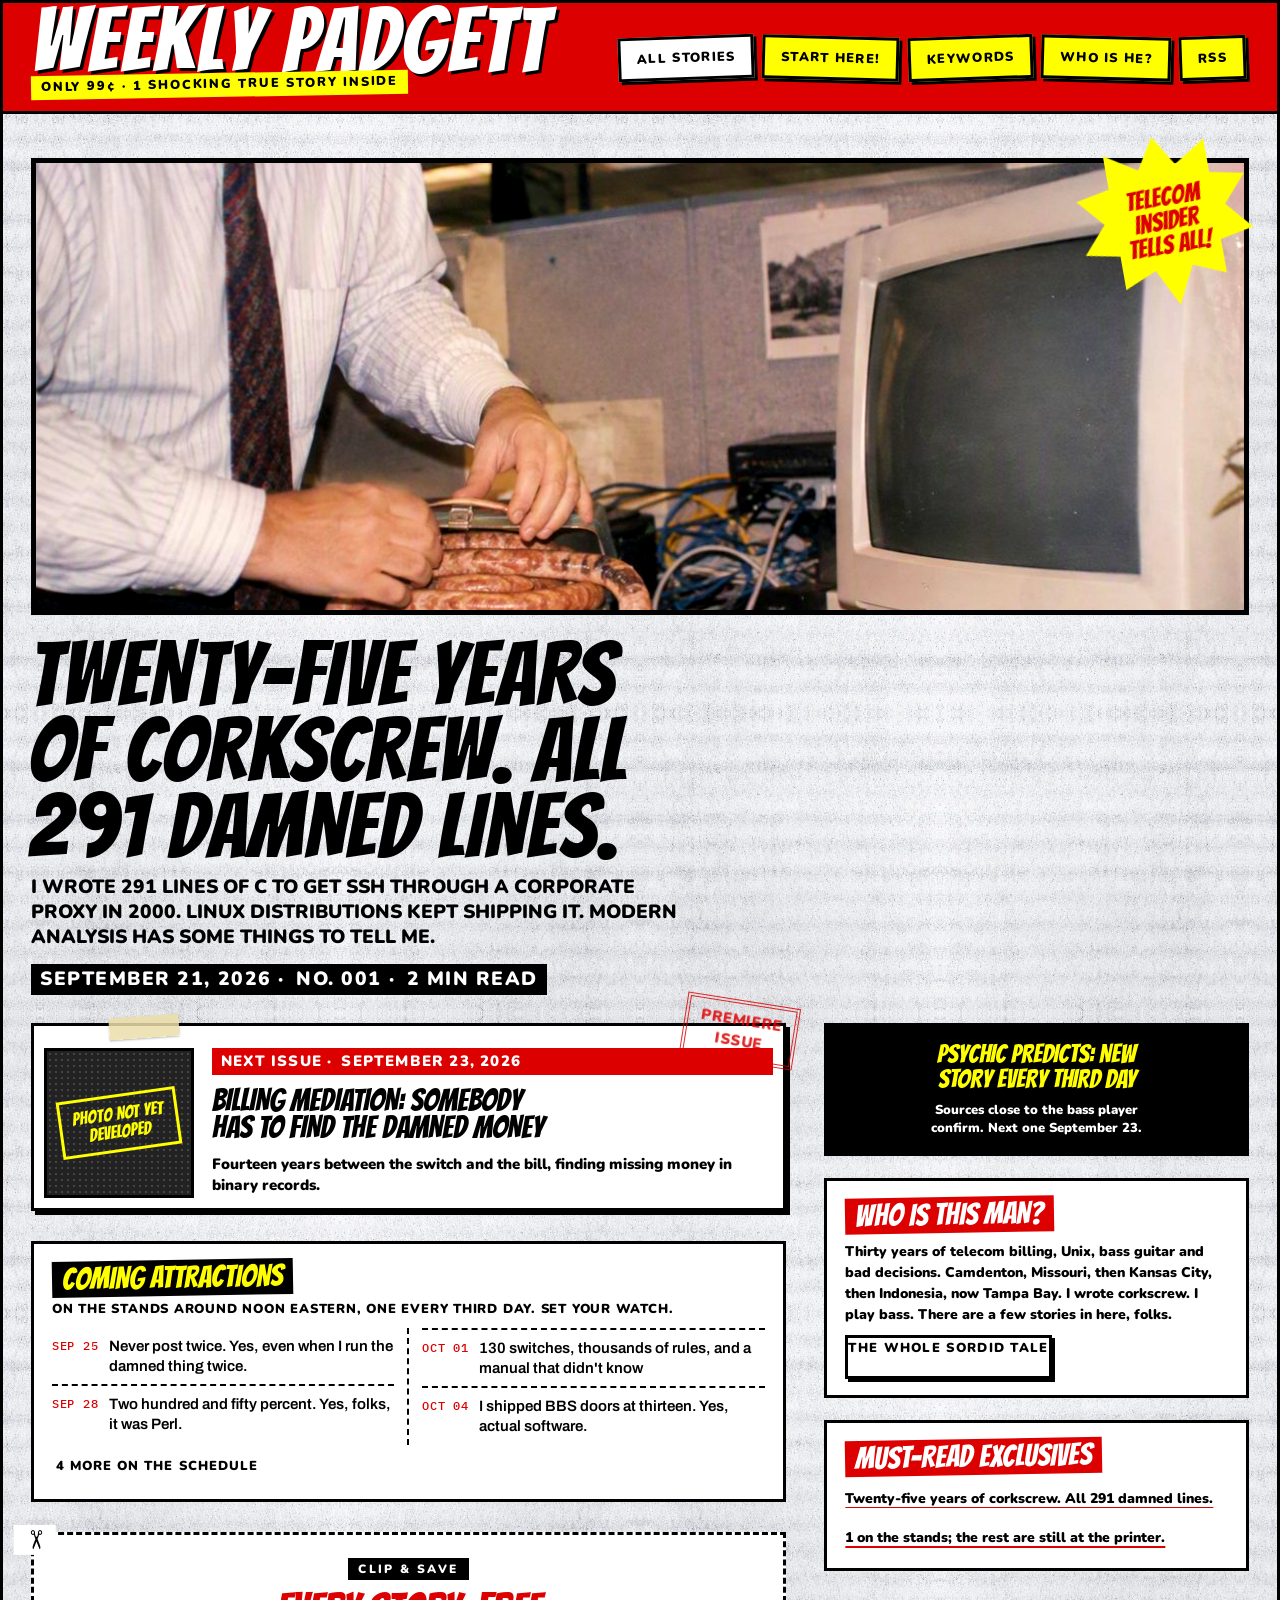
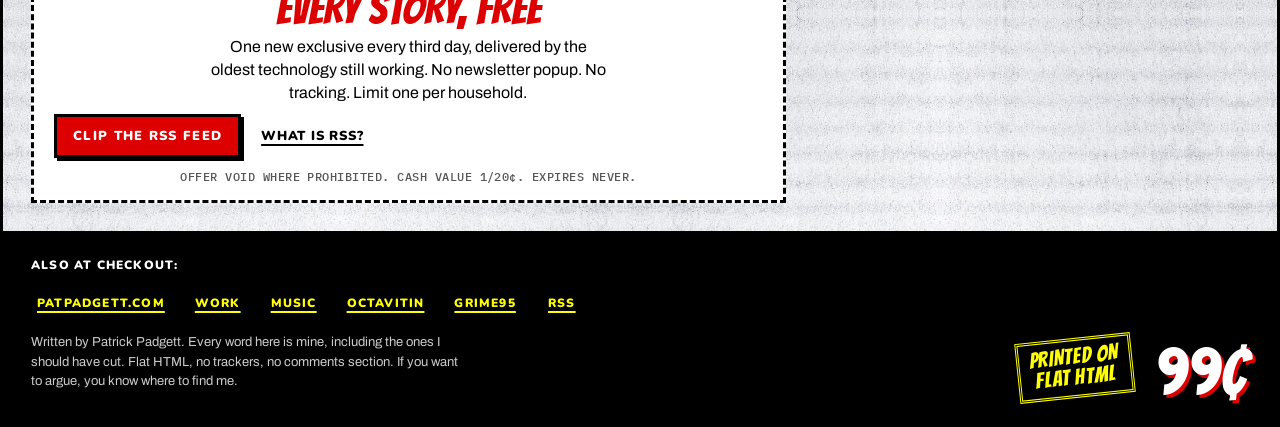
==== commit 3ef64dfe: "Round 2: fix {intro} leak, next-issue teaser as panel + explicit RSS action, 44px brand/footer/backr" ====
--- a/index.html
+++ b/index.html
@@ -43,7 +43,7 @@
 <a href="/index.xml">RSS</a>
 </nav>
 </header>
-<main id="main" class="home"><section class="hero"><div class="burst" aria-hidden="true">Telecom insider tells all!</div>
+<main id="main" class="home" tabindex="-1"><section class="hero"><div class="burst" aria-hidden="true">Telecom insider tells all!</div>
 <div class="pic"><a href="/posts/corkscrew-twenty-five-years/" tabindex="-1" aria-hidden="true"><img src="/assets/img/corkscrew-twenty-five-years.jpg" alt="" width="1200" height="800" fetchpriority="high"></a></div>
 <h1><a href="/posts/corkscrew-twenty-five-years/">Twenty-five years of corkscrew. All 291 damned lines.</a></h1>
 <p>I wrote 291 lines of C to get SSH through a corporate proxy in 2000. Linux distributions kept shipping it. Modern analysis has some things to tell me.</p>
@@ -52,12 +52,12 @@
 <article class="post post--next"><p class="stamp" aria-hidden="true">Premiere<br>issue</p><div class="th th--undeveloped" aria-hidden="true"><span>Photo not yet developed</span></div><p class="k hot"><span>Next issue</span><span>September 23, 2026</span></p><h2>Billing mediation: somebody has to find the damned money</h2><p>Fourteen years between the switch and the bill, finding missing money in binary records.</p></article><section class="coming" aria-labelledby="coming-h">
 <h2 id="coming-h">Coming attractions</h2>
 <p class="coming__sub">On the stands around noon Eastern, one every third day. Set your watch.</p>
-<ol><li><time datetime="2026-09-25">Sep 25</time><b>Never post twice. Yes, even when I run the damned thing twice.</b></li><li><time datetime="2026-09-28">Sep 28</time><b>Two hundred and fifty percent. Yes, folks, it was Perl.</b></li><li><time datetime="2026-10-01">Oct 01</time><b>130 switches, thousands of rules, and a manual that didn&#x27;t know</b></li><li><time datetime="2026-10-04">Oct 04</time><b>I shipped BBS doors at thirteen. Yes, actual software.</b></li><li><time datetime="2026-10-07">Oct 07</time><b>NT to Linux at sixteen. Yes, I still had homework.</b></li><li><time datetime="2026-10-10">Oct 10</time><b>One user database. How many answers do you need?</b></li><li><time datetime="2026-10-13">Oct 13</time><b>Fourteen years at five nines. Yes, we patched them.</b></li><li><time datetime="2026-10-16">Oct 16</time><b>Alarm fatigue: your monitoring system found the caps lock key</b></li></ol>
+<ol><li><time datetime="2026-09-25">Sep 25</time><b>Never post twice. Yes, even when I run the damned thing twice.</b></li><li><time datetime="2026-09-28">Sep 28</time><b>Two hundred and fifty percent. Yes, folks, it was Perl.</b></li><li><time datetime="2026-10-01">Oct 01</time><b>130 switches, thousands of rules, and a manual that didn&#x27;t know</b></li><li><time datetime="2026-10-04">Oct 04</time><b>I shipped BBS doors at thirteen. Yes, actual software.</b></li></ol><details class="coming__more"><summary>4 more on the schedule</summary><ol start="5"><li><time datetime="2026-10-07">Oct 07</time><b>NT to Linux at sixteen. Yes, I still had homework.</b></li><li><time datetime="2026-10-10">Oct 10</time><b>One user database. How many answers do you need?</b></li><li><time datetime="2026-10-13">Oct 13</time><b>Fourteen years at five nines. Yes, we patched them.</b></li><li><time datetime="2026-10-16">Oct 16</time><b>Alarm fatigue: your monitoring system found the caps lock key</b></li></ol></details>
 </section><aside class="coupon" aria-label="Subscribe">
 <p class="coupon__save">Clip &amp; save</p>
 <p class="coupon__big">Every story, free</p>
 <p class="coupon__body">One new exclusive every third day, delivered by the oldest technology still working. No newsletter popup. No tracking. Limit one per household.</p>
-<p><a class="rss-btn" href="/index.xml">Clip the RSS feed</a></p>
+<p class="coupon__act"><a class="rss-btn" href="/index.xml">Clip the RSS feed</a> <a class="rss-how" href="/about/#rss">What is RSS?</a></p>
 <p class="coupon__fine">Offer void where prohibited. Cash value 1/20¢. Expires never.</p>
 </aside></div>
 <aside class="side">
@@ -65,7 +65,7 @@
 <div class="box"><h2 class="boxh">Who is this man?</h2><p>Thirty years of telecom billing, Unix, bass guitar and bad decisions. Camdenton, Missouri, then Kansas City, then Indonesia, now Tampa Bay. I wrote corkscrew. I play bass. There are a few stories in here, folks.</p><p><a href="/about/" class="rss-btn rss-btn--ghost">The whole sordid tale</a></p></div>
 <div class="box"><h2 class="boxh">Must-read exclusives</h2><ul><li><a href="/posts/corkscrew-twenty-five-years/">Twenty-five years of corkscrew. All 291 damned lines.</a></li></ul><p><a href="/start-here/">1 on the stands; the rest are still at the printer.</a></p></div>
 
-<div class="box"><h2 class="boxh">Subscribe</h2><p>1 on the stands. One more every third day.</p><p><a href="/index.xml" class="rss-btn">RSS feed</a> <a href="/about/#rss" class="rss-how">What is RSS?</a></p></div>
+
 </aside></div></main>
 <footer>
 <div class="foot__l">
--- a/assets/tabloid.css
+++ b/assets/tabloid.css
@@ -11,6 +11,7 @@
 body{margin:0;overflow-x:clip;font:400 18px/1.6 Archivo,system-ui,sans-serif;color:#000;overflow-x:hidden}
 ::selection{background:#ff0;color:#000}
 a{color:inherit;text-underline-offset:4px;text-decoration-thickness:2px}
+main:focus{outline:none}
 a:focus-visible{outline:4px solid #d00;outline-offset:2px;box-shadow:0 0 0 7px #fff}
 .masthead a:focus-visible{outline:4px solid #ff0;outline-offset:3px;box-shadow:0 0 0 8px #000}
 img{display:block;max-width:100%;height:auto}
@@ -23,7 +24,7 @@
 /* masthead */
 .masthead{background:#d00;color:#fff;padding:16px var(--g) 14px;display:flex;justify-content:space-between;flex-wrap:wrap;gap:10px 30px;align-items:center;border-bottom:3px solid #000}
 .brand{margin:0;display:grid;justify-items:start;gap:10px;font:400 clamp(44px,7vw,92px)/.85 Bangers,cursive;letter-spacing:.02em;color:#fff;text-shadow:3px 3px 0 #000}
-.brand a{text-decoration:none;color:inherit}
+.brand a{text-decoration:none;color:inherit;display:inline-block;min-height:44px;line-height:44px}
 .brand small{display:inline-block;font:900 clamp(12px,1vw,14px)/1.4 Nunito,sans-serif;letter-spacing:.14em;text-transform:uppercase;text-shadow:none;background:#ff0;color:#000;padding:3px 10px;transform:rotate(-1deg);max-width:100%;white-space:normal}
 .masthead.small .brand{font-size:clamp(30px,4vw,56px)}
 nav.top{display:flex;flex-wrap:wrap;gap:8px}
@@ -77,6 +78,9 @@
 /* coming attractions: classifieds column */
 .coming{border:3px solid #000;background:#fff;padding:16px 18px 10px;position:relative}
 .coming h2{margin:0 0 4px;font:400 clamp(26px,2.4vw,34px)/.9 Bangers,cursive;text-transform:uppercase;background:#000;color:#ff0;display:inline-block;padding:4px 10px;transform:rotate(-1deg)}
+.coming__more summary{cursor:pointer;min-height:44px;display:flex;align-items:center;font:900 13px/1 Nunito,sans-serif;text-transform:uppercase;letter-spacing:.08em;padding:0 4px}
+.coming__more summary:hover{background:#ff0}
+.coming__more ol{margin-top:0}
 .coming__sub{margin:0 0 10px;font:900 13px/1.4 Nunito,sans-serif;text-transform:uppercase;letter-spacing:.06em}
 .coming ol{margin:0;padding:0;list-style:none;columns:2;column-gap:28px;column-rule:2px dashed #000}
 .coming li{display:grid;grid-template-columns:5.2ch 1fr;gap:10px;padding:8px 0;border-top:2px dashed #000;break-inside:avoid;font:400 15px/1.35 Archivo,sans-serif}
@@ -92,6 +96,7 @@
 .rss-btn{display:inline-flex;align-items:center;min-height:44px;padding:0 16px;background:#d00;color:#fff;border:3px solid #000;text-decoration:none;font:900 13px/1 Nunito,sans-serif;text-transform:uppercase;letter-spacing:.1em;box-shadow:3px 3px 0 #000}
 .rss-btn:hover{background:#ff0;color:#000}
 .rss-btn--ghost{background:#fff;color:#000}
+.coupon__act{display:flex;flex-wrap:wrap;gap:6px;align-items:center;margin:10px 0 0}
 .rss-how{display:inline-flex;align-items:center;min-height:44px;padding:0 8px;font:900 13px/1 Nunito,sans-serif;text-transform:uppercase;letter-spacing:.06em;margin-left:6px}
 .box p+p{margin-top:10px}
 .coupon__fine{margin:10px 0 0;font:500 12px/1.5 Plex,monospace;letter-spacing:.04em;text-transform:uppercase;color:#555}
@@ -134,6 +139,7 @@
 .themes{padding:24px var(--g) var(--g);display:grid;grid-template-columns:repeat(auto-fill,minmax(300px,1fr));gap:22px}
 .theme{border:3px solid #000;background:#fff;padding:14px 18px}
 .theme:nth-child(even){background:#ff0}
+.theme h2 small{display:inline-block;font:900 12px/1 Nunito,sans-serif;letter-spacing:.08em;background:#000;color:#ff0;padding:4px 6px;margin-left:8px;vertical-align:middle;transform:none}
 .theme h2{margin:0 0 8px;font:400 clamp(26px,2.4vw,34px)/.9 Bangers,cursive;text-transform:uppercase;background:#d00;color:#fff;display:inline-block;padding:4px 10px;transform:rotate(-1deg)}
 .theme ol{margin:0;padding:0;list-style:none;counter-reset:n}
 .theme li a{display:grid;grid-template-columns:34px minmax(0,1fr);grid-template-rows:auto auto;column-gap:10px;padding:8px 0;text-decoration:none;border-top:2px dashed #000;counter-increment:n}
@@ -186,8 +192,9 @@
 .refs ol{font-size:15px;padding-left:1.6em}
 .refs li{overflow-wrap:anywhere;margin-bottom:.5em}
 .refs li small{color:#555;font:500 12px/1 Plex,monospace}
-.refs a.backref{text-decoration:none;color:#d00;padding:0 6px;display:inline-block;min-width:32px;min-height:32px;line-height:32px;text-align:center}
-.body a.cite{text-decoration:none;font:900 .7em/1 Nunito,sans-serif;vertical-align:super;color:#d00;padding:2px 3px}
+.refs a.backref{text-decoration:none;color:#d00;display:inline-flex;align-items:center;justify-content:center;min-width:44px;min-height:44px;margin:-10px 0;vertical-align:middle;border:2px solid transparent}
+.refs a.backref:hover{background:#ff0;border-color:#000}
+.body a.cite{text-decoration:none;font:900 .7em/1 Nunito,sans-serif;vertical-align:super;color:#d00;padding:8px 5px;margin:-8px -2px}
 .body a.cite:hover,.refs li:target{background:#ff0}
 .expose{margin:0 0 1.3em;padding:12px 16px;background:#d00;color:#fff;border:4px solid #000;font:400 20px/1.1 Bangers,cursive;text-transform:uppercase}
 .expose b{display:block;color:#ff0;font-weight:400}
@@ -199,20 +206,22 @@
 .tags a:hover{background:#d00}
 .tags span{background:#666}
 .pn{display:grid;grid-template-columns:1fr 1fr;gap:18px;margin:2rem 0 0}
-.pn a{text-decoration:none;min-height:44px;display:block;border:3px solid #000;padding:10px 14px;background:#fff}
-.pn a:hover{background:#ff0}
-.pn a b{display:block;font:500 12px/1.7 Plex,monospace;letter-spacing:.12em;text-transform:uppercase;color:#d00}
-.pn a span{display:block;font:400 26px/.9 Bangers,cursive;text-transform:uppercase}
-.pn a:last-child{text-align:right}
-.pn a small{display:block;font:900 12px/1.5 Nunito,sans-serif;text-transform:uppercase;letter-spacing:.08em;color:#d00;margin-top:6px}
-.pn a.pn--next{background:#ff0}
+.pn>a{text-decoration:none;min-height:44px;display:block;border:3px solid #000;padding:10px 14px;background:#fff}
+.pn>a:hover{background:#ff0}
+.pn>a b{display:block;font:500 12px/1.7 Plex,monospace;letter-spacing:.12em;text-transform:uppercase;color:#d00}
+.pn>a span{display:block;font:400 26px/.9 Bangers,cursive;text-transform:uppercase}
+.pn>a:last-child{text-align:right}
+.pn .pn--next{background:#ff0;border:3px solid #000;padding:10px 14px;text-align:right}
+.pn .pn--next b{display:block;font:500 12px/1.7 Plex,monospace;letter-spacing:.12em;text-transform:uppercase;color:#d00}
+.pn .pn--next span{display:block;font:400 26px/.9 Bangers,cursive;text-transform:uppercase}
+.pn .pn--next p{margin:10px 0 0;display:flex;gap:6px;justify-content:flex-end;flex-wrap:wrap}
 .more{padding:0 clamp(20px,4vw,48px) var(--g);max-width:960px;margin:0 auto}
 .more h2{font:400 clamp(26px,2.4vw,34px)/.9 Bangers,cursive;text-transform:uppercase;background:#d00;color:#fff;display:inline-block;padding:4px 10px;transform:rotate(-1deg);margin:0 0 14px}
 
 footer{margin:0;background:#000;color:#fff;padding:22px var(--g) 26px;display:grid;grid-template-columns:minmax(0,1fr) auto;gap:20px 40px;align-items:end;font:900 12px/1.6 Nunito,sans-serif;text-transform:uppercase;letter-spacing:.1em;border-top:3px solid #000}
 footer p{margin:0 0 6px}
 footer nav{display:flex;flex-wrap:wrap;gap:0 18px}
-footer nav a{min-height:44px;display:inline-flex;align-items:center;color:#ff0}
+footer nav a{min-height:44px;min-width:44px;justify-content:center;display:inline-flex;align-items:center;color:#ff0;padding:0 6px}
 footer .fine{font:400 13px/1.5 Archivo,sans-serif;text-transform:none;letter-spacing:0;color:#ccc;max-width:62ch;margin-top:8px}
 .foot__r{display:flex;align-items:end;gap:22px}
 .foot__stamp{margin:0;border:3px double #ff0;color:#ff0;padding:6px 10px;font:400 22px/.95 Bangers,cursive;text-transform:uppercase;text-align:center;transform:rotate(-6deg);letter-spacing:.03em}
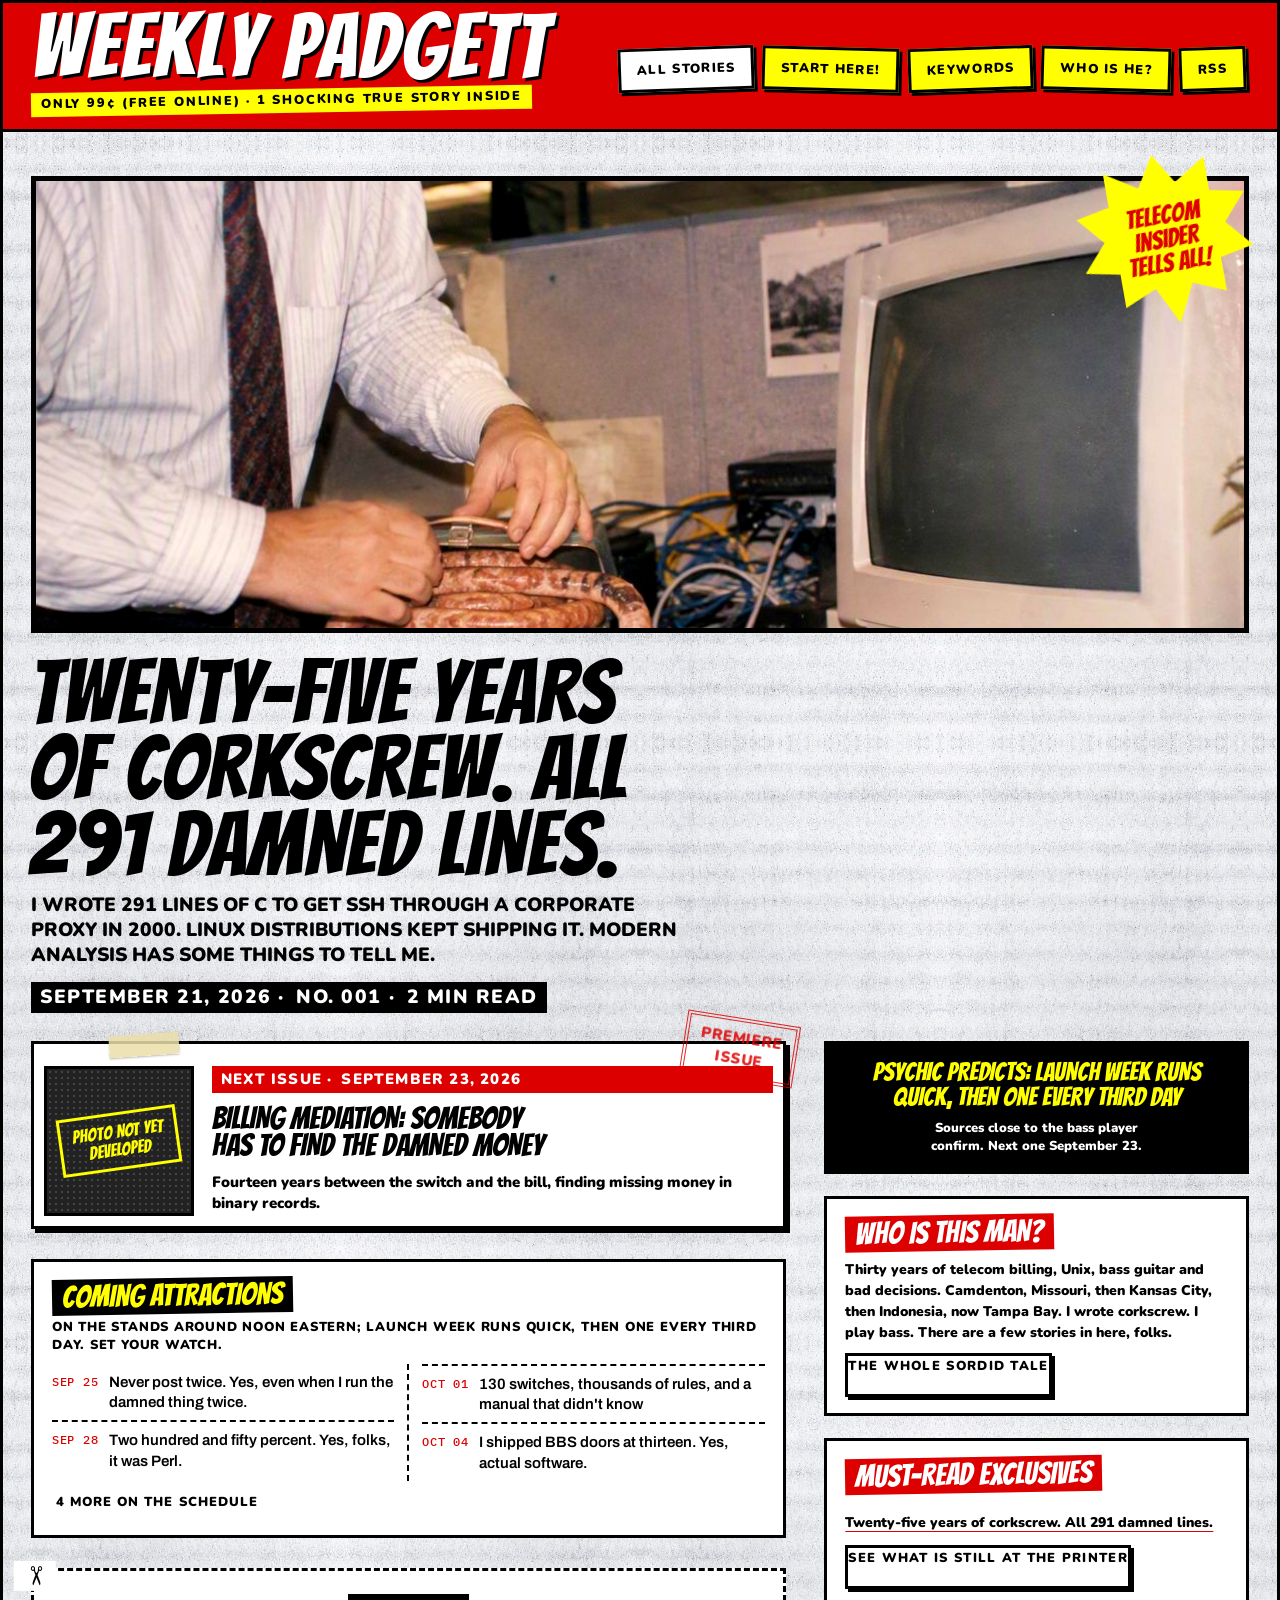
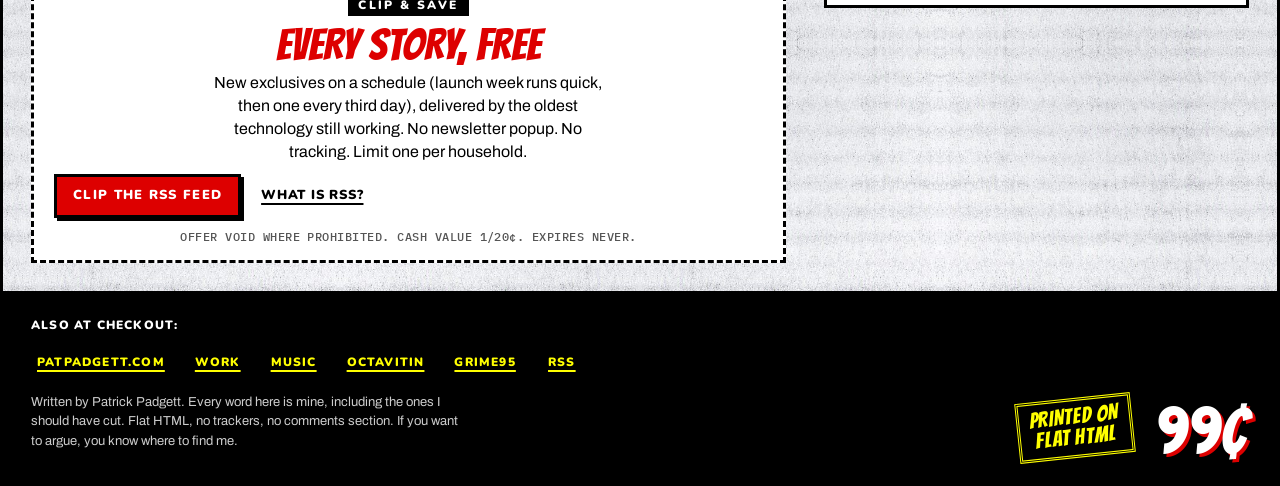
==== commit 2333d570: "Round 3: article lede grid (prose above the fold), data-driven cadence copy, 44px sidebar targets, s" ====
--- a/index.html
+++ b/index.html
@@ -34,7 +34,7 @@
 <a class="skip" href="#main">Skip to the stories</a>
 <div class="wrap">
 <header class="masthead">
-<p class="brand"><a href="/">Weekly Padgett</a><small>Only 99¢ · 1 shocking true story inside</small></p>
+<p class="brand"><a href="/">Weekly Padgett</a><small>Only 99¢ (free online) · 1 shocking true story inside</small></p>
 <nav class="top" aria-label="Site">
 <a href="/" aria-current="page">All stories</a>
 <a href="/start-here/">Start here!</a>
@@ -51,19 +51,19 @@
 </section><div class="cols"><div class="posts">
 <article class="post post--next"><p class="stamp" aria-hidden="true">Premiere<br>issue</p><div class="th th--undeveloped" aria-hidden="true"><span>Photo not yet developed</span></div><p class="k hot"><span>Next issue</span><span>September 23, 2026</span></p><h2>Billing mediation: somebody has to find the damned money</h2><p>Fourteen years between the switch and the bill, finding missing money in binary records.</p></article><section class="coming" aria-labelledby="coming-h">
 <h2 id="coming-h">Coming attractions</h2>
-<p class="coming__sub">On the stands around noon Eastern, one every third day. Set your watch.</p>
+<p class="coming__sub">On the stands around noon Eastern; launch week runs quick, then one every third day. Set your watch.</p>
 <ol><li><time datetime="2026-09-25">Sep 25</time><b>Never post twice. Yes, even when I run the damned thing twice.</b></li><li><time datetime="2026-09-28">Sep 28</time><b>Two hundred and fifty percent. Yes, folks, it was Perl.</b></li><li><time datetime="2026-10-01">Oct 01</time><b>130 switches, thousands of rules, and a manual that didn&#x27;t know</b></li><li><time datetime="2026-10-04">Oct 04</time><b>I shipped BBS doors at thirteen. Yes, actual software.</b></li></ol><details class="coming__more"><summary>4 more on the schedule</summary><ol start="5"><li><time datetime="2026-10-07">Oct 07</time><b>NT to Linux at sixteen. Yes, I still had homework.</b></li><li><time datetime="2026-10-10">Oct 10</time><b>One user database. How many answers do you need?</b></li><li><time datetime="2026-10-13">Oct 13</time><b>Fourteen years at five nines. Yes, we patched them.</b></li><li><time datetime="2026-10-16">Oct 16</time><b>Alarm fatigue: your monitoring system found the caps lock key</b></li></ol></details>
 </section><aside class="coupon" aria-label="Subscribe">
 <p class="coupon__save">Clip &amp; save</p>
 <p class="coupon__big">Every story, free</p>
-<p class="coupon__body">One new exclusive every third day, delivered by the oldest technology still working. No newsletter popup. No tracking. Limit one per household.</p>
+<p class="coupon__body">New exclusives on a schedule (launch week runs quick, then one every third day), delivered by the oldest technology still working. No newsletter popup. No tracking. Limit one per household.</p>
 <p class="coupon__act"><a class="rss-btn" href="/index.xml">Clip the RSS feed</a> <a class="rss-how" href="/about/#rss">What is RSS?</a></p>
 <p class="coupon__fine">Offer void where prohibited. Cash value 1/20¢. Expires never.</p>
 </aside></div>
 <aside class="side">
-<div class="psychic">Psychic predicts: new story every third day<small>Sources close to the bass player confirm. Next one September 23.</small></div>
+<div class="psychic">Psychic predicts: launch week runs quick, then one every third day<small>Sources close to the bass player confirm. Next one September 23.</small></div>
 <div class="box"><h2 class="boxh">Who is this man?</h2><p>Thirty years of telecom billing, Unix, bass guitar and bad decisions. Camdenton, Missouri, then Kansas City, then Indonesia, now Tampa Bay. I wrote corkscrew. I play bass. There are a few stories in here, folks.</p><p><a href="/about/" class="rss-btn rss-btn--ghost">The whole sordid tale</a></p></div>
-<div class="box"><h2 class="boxh">Must-read exclusives</h2><ul><li><a href="/posts/corkscrew-twenty-five-years/">Twenty-five years of corkscrew. All 291 damned lines.</a></li></ul><p><a href="/start-here/">1 on the stands; the rest are still at the printer.</a></p></div>
+<div class="box"><h2 class="boxh">Must-read exclusives</h2><ul><li><a href="/posts/corkscrew-twenty-five-years/">Twenty-five years of corkscrew. All 291 damned lines.</a></li></ul><p><a class="rss-btn rss-btn--ghost" href="/start-here/">See what is still at the printer</a></p></div>
 
 
 </aside></div></main>
--- a/assets/tabloid.css
+++ b/assets/tabloid.css
@@ -22,10 +22,10 @@
 @media (min-width:1300px){.wrap{margin:24px auto}}
 
 /* masthead */
-.masthead{background:#d00;color:#fff;padding:16px var(--g) 14px;display:flex;justify-content:space-between;flex-wrap:wrap;gap:10px 30px;align-items:center;border-bottom:3px solid #000}
+.masthead{background:#d00;color:#fff;padding:22px var(--g) 16px;display:flex;justify-content:space-between;flex-wrap:wrap;gap:10px 30px;align-items:center;border-bottom:3px solid #000}
 .brand{margin:0;display:grid;justify-items:start;gap:10px;font:400 clamp(44px,7vw,92px)/.85 Bangers,cursive;letter-spacing:.02em;color:#fff;text-shadow:3px 3px 0 #000}
 .brand a{text-decoration:none;color:inherit;display:inline-block;min-height:44px;line-height:44px}
-.brand small{display:inline-block;font:900 clamp(12px,1vw,14px)/1.4 Nunito,sans-serif;letter-spacing:.14em;text-transform:uppercase;text-shadow:none;background:#ff0;color:#000;padding:3px 10px;transform:rotate(-1deg);max-width:100%;white-space:normal}
+.brand small{display:inline-block;margin-top:10px;font:900 clamp(12px,1vw,14px)/1.4 Nunito,sans-serif;letter-spacing:.14em;text-transform:uppercase;text-shadow:none;background:#ff0;color:#000;padding:3px 10px;transform:rotate(-1deg);max-width:100%;white-space:normal}
 .masthead.small .brand{font-size:clamp(30px,4vw,56px)}
 nav.top{display:flex;flex-wrap:wrap;gap:8px}
 nav.top{align-self:center;padding-right:3px}
@@ -80,6 +80,7 @@
 .coming h2{margin:0 0 4px;font:400 clamp(26px,2.4vw,34px)/.9 Bangers,cursive;text-transform:uppercase;background:#000;color:#ff0;display:inline-block;padding:4px 10px;transform:rotate(-1deg)}
 .coming__more summary{cursor:pointer;min-height:44px;display:flex;align-items:center;font:900 13px/1 Nunito,sans-serif;text-transform:uppercase;letter-spacing:.08em;padding:0 4px}
 .coming__more summary:hover{background:#ff0}
+.coming__more summary:focus-visible{outline:4px solid #d00;outline-offset:2px;box-shadow:0 0 0 7px #fff}
 .coming__more ol{margin-top:0}
 .coming__sub{margin:0 0 10px;font:900 13px/1.4 Nunito,sans-serif;text-transform:uppercase;letter-spacing:.06em}
 .coming ol{margin:0;padding:0;list-style:none;columns:2;column-gap:28px;column-rule:2px dashed #000}
@@ -113,7 +114,7 @@
 .box p{margin:0;font:900 14px/1.5 Nunito,sans-serif}
 .box p a{display:inline-block;padding:4px 0;text-decoration-color:#d00}
 .box ul{margin:0;padding:0;list-style:none}
-.box li a{display:block;min-height:40px;padding:6px 0;text-decoration:underline;text-decoration-color:#d00;font:900 14px/1.45 Nunito,sans-serif}
+.box li a{display:flex;align-items:center;min-height:44px;padding:6px 0;text-decoration:underline;text-decoration-color:#d00;font:900 14px/1.45 Nunito,sans-serif}
 .cloud{display:flex;flex-wrap:wrap;gap:6px 8px}
 .cloud a{font:400 1em Bangers,cursive;text-transform:uppercase;color:#000;background:#ff0;text-decoration:none;display:inline-flex;align-items:center;line-height:1;padding:6px 8px 4px;min-height:32px}
 .cloud a:hover{background:#000;color:#ff0}
@@ -154,10 +155,13 @@
 .theme--held p{margin:0;font:400 15px/1.5 Archivo,sans-serif}
 
 /* post page */
-.sheet{padding:clamp(20px,4vw,48px);max-width:960px;margin:0 auto}
+.sheet{padding:clamp(16px,3vw,32px) clamp(20px,4vw,48px) clamp(20px,4vw,48px);max-width:960px;margin:0 auto}
+@media (min-width:821px){.sheet .lede{display:grid;grid-template-columns:minmax(0,1fr) 260px;gap:0 28px;align-items:stretch;max-width:682px}.sheet .lede>.k,.sheet .lede>h1,.sheet .lede>.dek{grid-column:1}.sheet .lede>.k{align-self:start}.sheet .lede>.dek{margin-bottom:0}.sheet .lede>figure.hero{grid-column:2;grid-row:1/4;margin:0;display:flex}.sheet .lede .hero .pic{aspect-ratio:auto;max-height:none;height:100%;width:100%}.sheet .lede .hero .pic img{height:100%}}
+.sheet .lede{margin-bottom:24px}
 .sheet .hero{padding:0;margin:0 0 14px}
-.sheet .hero .pic{aspect-ratio:16/9;max-height:46vh}
-.sheet figure.hero{margin:0 0 24px}
+.sheet .hero .pic{aspect-ratio:2/1;max-height:30vh}
+.sheet figure.hero{margin:0 0 20px}
+@media (max-width:820px){.sheet .hero .pic{aspect-ratio:21/9;max-height:22vh;width:100%}.sheet figure.hero{width:100%}.sheet h1{font-size:clamp(34px,10vw,44px)}.sheet .dek{margin-bottom:14px;font-size:15px}}
 .sheet--about{position:relative}
 .filephoto{float:right;width:min(38%,300px);margin:0 0 18px 32px;padding:10px 10px 12px;background:#fff;border:3px solid #000;box-shadow:5px 5px 0 #000;transform:rotate(2deg)}
 .filephoto img{border:2px solid #000;filter:contrast(1.1)}
@@ -167,8 +171,8 @@
 .sheet--about .body p{max-width:62ch}
 .sheet--about .tail{max-width:62ch}
 .sheet>.k{margin:28px 0 14px}
-.sheet h1{font:400 clamp(44px,7vw,100px)/.85 Bangers,cursive;text-transform:uppercase;margin:0 0 14px;text-wrap:balance}
-.sheet .dek{margin:0 0 32px;font:900 clamp(16px,1.5vw,22px)/1.35 Nunito,sans-serif;text-transform:uppercase;max-width:60ch;text-wrap:pretty}
+.sheet h1{font:400 clamp(40px,5.6vw,76px)/.85 Bangers,cursive;text-transform:uppercase;margin:0 0 14px;text-wrap:balance}
+.sheet .dek{margin:0 0 20px;font:900 clamp(16px,1.5vw,22px)/1.35 Nunito,sans-serif;text-transform:uppercase;max-width:60ch;text-wrap:pretty}
 .body{font:400 19px/1.6 Archivo,sans-serif;max-width:62ch;text-wrap:pretty}
 .body p{margin:0 0 1.3em;text-wrap:pretty}
 .body h2{font:400 clamp(28px,3.2vw,44px)/.9 Bangers,cursive;text-transform:uppercase;margin:2em 0 .6em;background:#ff0;display:inline-block;padding:2px 10px}
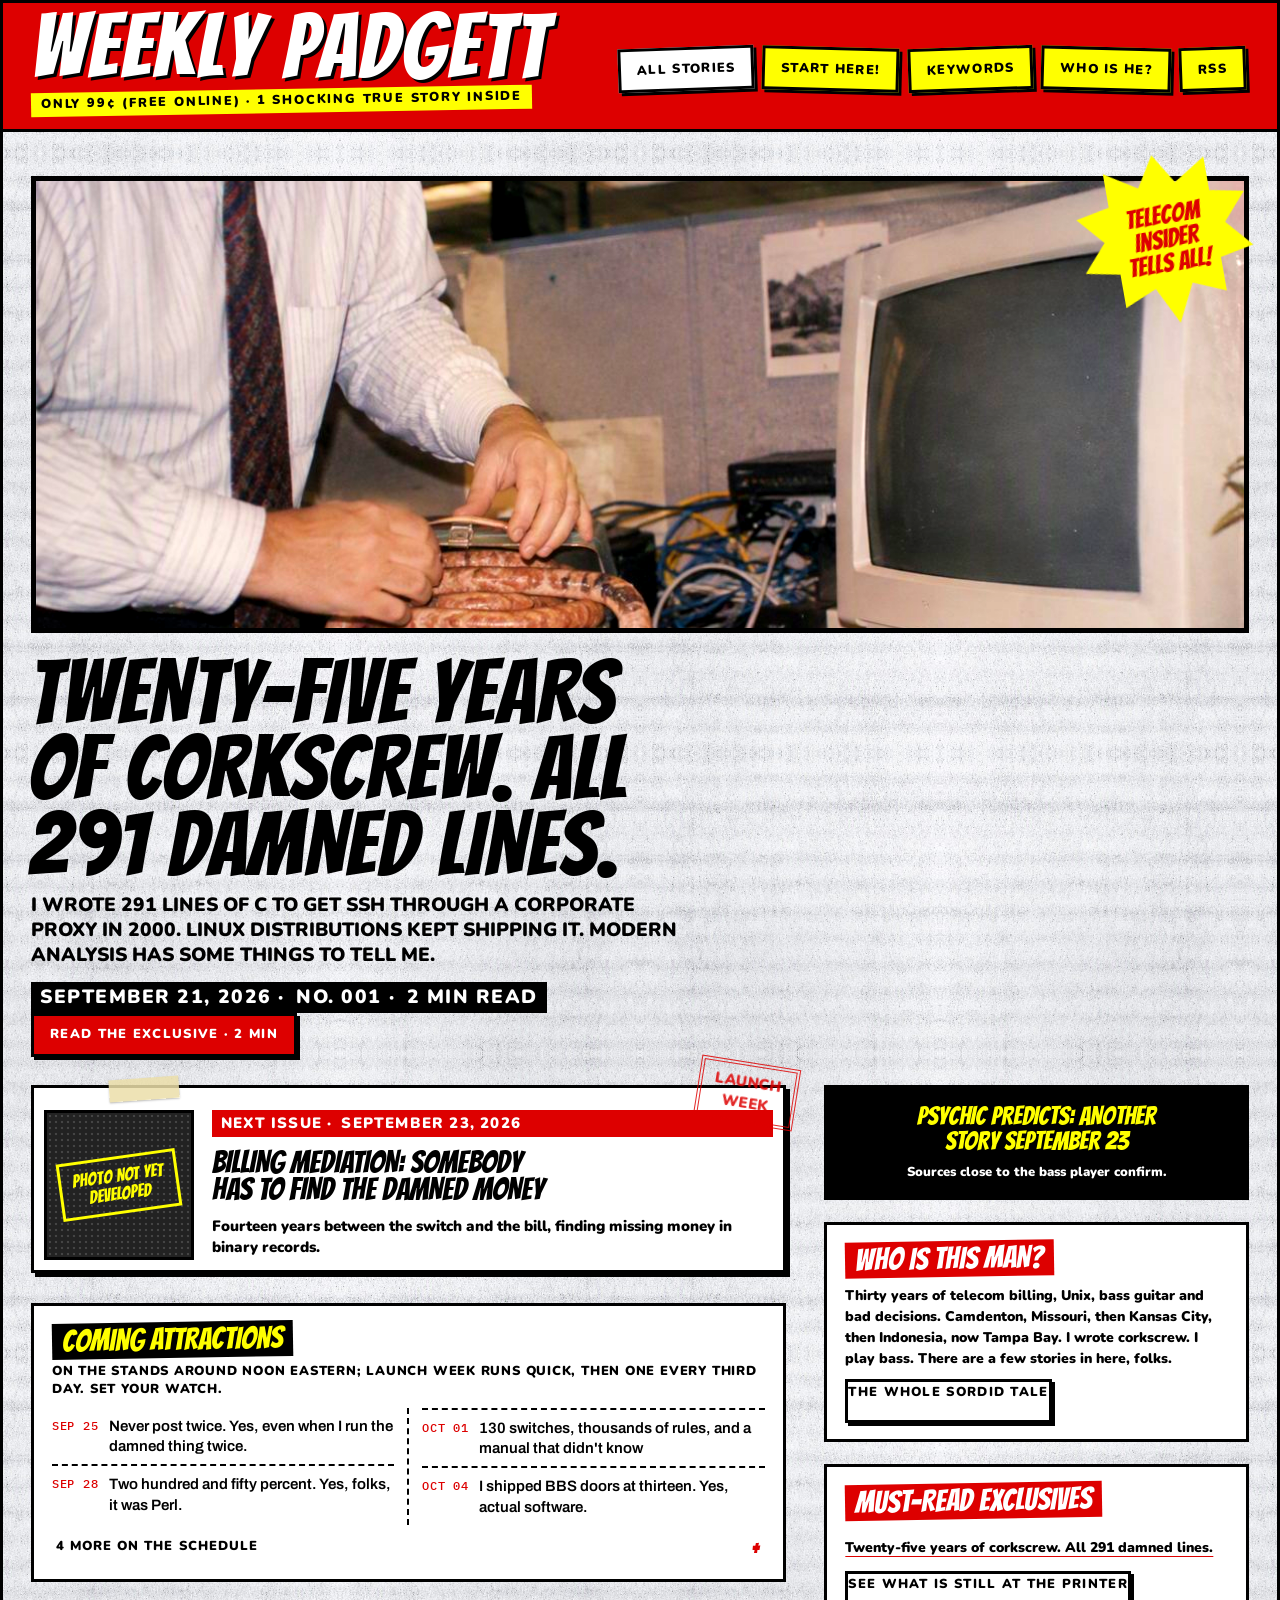
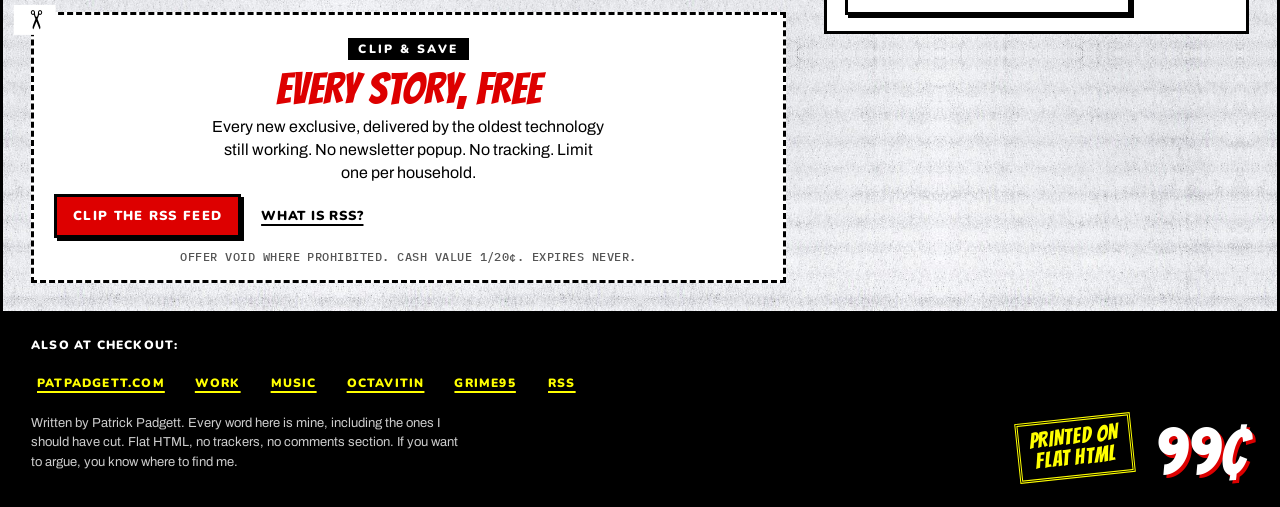
==== commit 0be839ac: "Round 5: explicit Read the exclusive action, +/- disclosure cue, Launch week stamp, de-duplicated ca" ====
--- a/index.html
+++ b/index.html
@@ -48,20 +48,21 @@
 <h1><a href="/posts/corkscrew-twenty-five-years/">Twenty-five years of corkscrew. All 291 damned lines.</a></h1>
 <p>I wrote 291 lines of C to get SSH through a corporate proxy in 2000. Linux distributions kept shipping it. Modern analysis has some things to tell me.</p>
 <p class="k"><span><time datetime="2026-09-21">September 21, 2026</time></span><span>No. 001</span><span>2 min read</span></p>
+<p class="hero__act"><a class="rss-btn hero__read" href="/posts/corkscrew-twenty-five-years/">Read the exclusive · 2 min</a></p>
 </section><div class="cols"><div class="posts">
-<article class="post post--next"><p class="stamp" aria-hidden="true">Premiere<br>issue</p><div class="th th--undeveloped" aria-hidden="true"><span>Photo not yet developed</span></div><p class="k hot"><span>Next issue</span><span>September 23, 2026</span></p><h2>Billing mediation: somebody has to find the damned money</h2><p>Fourteen years between the switch and the bill, finding missing money in binary records.</p></article><section class="coming" aria-labelledby="coming-h">
+<article class="post post--next"><p class="stamp" aria-hidden="true">Launch<br>week</p><div class="th th--undeveloped" aria-hidden="true"><span>Photo not yet developed</span></div><p class="k hot"><span>Next issue</span><span>September 23, 2026</span></p><h2>Billing mediation: somebody has to find the damned money</h2><p>Fourteen years between the switch and the bill, finding missing money in binary records.</p></article><section class="coming" aria-labelledby="coming-h">
 <h2 id="coming-h">Coming attractions</h2>
 <p class="coming__sub">On the stands around noon Eastern; launch week runs quick, then one every third day. Set your watch.</p>
 <ol><li><time datetime="2026-09-25">Sep 25</time><b>Never post twice. Yes, even when I run the damned thing twice.</b></li><li><time datetime="2026-09-28">Sep 28</time><b>Two hundred and fifty percent. Yes, folks, it was Perl.</b></li><li><time datetime="2026-10-01">Oct 01</time><b>130 switches, thousands of rules, and a manual that didn&#x27;t know</b></li><li><time datetime="2026-10-04">Oct 04</time><b>I shipped BBS doors at thirteen. Yes, actual software.</b></li></ol><details class="coming__more"><summary>4 more on the schedule</summary><ol start="5"><li><time datetime="2026-10-07">Oct 07</time><b>NT to Linux at sixteen. Yes, I still had homework.</b></li><li><time datetime="2026-10-10">Oct 10</time><b>One user database. How many answers do you need?</b></li><li><time datetime="2026-10-13">Oct 13</time><b>Fourteen years at five nines. Yes, we patched them.</b></li><li><time datetime="2026-10-16">Oct 16</time><b>Alarm fatigue: your monitoring system found the caps lock key</b></li></ol></details>
 </section><aside class="coupon" aria-label="Subscribe">
 <p class="coupon__save">Clip &amp; save</p>
 <p class="coupon__big">Every story, free</p>
-<p class="coupon__body">New exclusives on a schedule (launch week runs quick, then one every third day), delivered by the oldest technology still working. No newsletter popup. No tracking. Limit one per household.</p>
+<p class="coupon__body">Every new exclusive, delivered by the oldest technology still working. No newsletter popup. No tracking. Limit one per household.</p>
 <p class="coupon__act"><a class="rss-btn" href="/index.xml">Clip the RSS feed</a> <a class="rss-how" href="/about/#rss">What is RSS?</a></p>
 <p class="coupon__fine">Offer void where prohibited. Cash value 1/20¢. Expires never.</p>
 </aside></div>
 <aside class="side">
-<div class="psychic">Psychic predicts: launch week runs quick, then one every third day<small>Sources close to the bass player confirm. Next one September 23.</small></div>
+<div class="psychic">Psychic predicts: another story September 23<small>Sources close to the bass player confirm.</small></div>
 <div class="box"><h2 class="boxh">Who is this man?</h2><p>Thirty years of telecom billing, Unix, bass guitar and bad decisions. Camdenton, Missouri, then Kansas City, then Indonesia, now Tampa Bay. I wrote corkscrew. I play bass. There are a few stories in here, folks.</p><p><a href="/about/" class="rss-btn rss-btn--ghost">The whole sordid tale</a></p></div>
 <div class="box"><h2 class="boxh">Must-read exclusives</h2><ul><li><a href="/posts/corkscrew-twenty-five-years/">Twenty-five years of corkscrew. All 291 damned lines.</a></li></ul><p><a class="rss-btn rss-btn--ghost" href="/start-here/">See what is still at the printer</a></p></div>
 
--- a/assets/tabloid.css
+++ b/assets/tabloid.css
@@ -43,6 +43,9 @@
 .hero h1 a:hover{color:#d00}
 .hero p{margin:0;font:900 clamp(16px,1.5vw,22px)/1.3 Nunito,sans-serif;text-transform:uppercase;max-width:56ch;text-wrap:pretty}
 .hero .k{margin:14px 0 0}
+.hero__act{margin:22px 0 0}
+.coming__more summary::after{content:"+";margin-left:auto;font:400 26px/1 Bangers,cursive;color:#d00}
+.coming__more[open] summary::after{content:"\2212"}
 .hero .pic a{display:block;height:100%}
 .burst{position:absolute;right:26px;top:-22px;width:170px;height:170px;background:#ff0;clip-path:polygon(50% 0,61% 18%,80% 6%,80% 26%,100% 30%,86% 46%,100% 62%,80% 66%,80% 86%,61% 78%,50% 100%,39% 78%,20% 86%,20% 66%,0 62%,14% 46%,0 30%,20% 26%,20% 6%,39% 18%);display:grid;place-items:center;text-align:center;font:400 clamp(20px,2vw,28px)/.95 Bangers,cursive;color:#d00;transform:rotate(-10deg);z-index:3;padding:30px;animation:slap .7s cubic-bezier(.2,.8,.3,1) .2s both}
 @keyframes slap{0%{transform:rotate(-30deg) scale(1.6);opacity:0}60%{opacity:1}100%{transform:rotate(-10deg) scale(1)}}
@@ -156,8 +159,9 @@
 
 /* post page */
 .sheet{padding:clamp(16px,3vw,32px) clamp(20px,4vw,48px) clamp(20px,4vw,48px);max-width:960px;margin:0 auto}
-@media (min-width:821px){.sheet .lede{display:grid;grid-template-columns:minmax(0,1fr) 260px;gap:0 28px;align-items:stretch;max-width:682px}.sheet .lede>.k,.sheet .lede>h1,.sheet .lede>.dek{grid-column:1}.sheet .lede>.k{align-self:start}.sheet .lede>.dek{margin-bottom:0}.sheet .lede>figure.hero{grid-column:2;grid-row:1/4;margin:0;display:flex}.sheet .lede .hero .pic{aspect-ratio:auto;max-height:none;height:100%;width:100%}.sheet .lede .hero .pic img{height:100%}}
+@media (min-width:821px){.sheet .lede{display:grid;grid-template-columns:minmax(0,1fr) 240px;gap:0 24px;align-items:start;max-width:682px}.sheet .lede h1{font-size:clamp(40px,4.4vw,60px)}.sheet .lede>.k,.sheet .lede>h1,.sheet .lede>.dek{grid-column:1}.sheet .lede>.dek{margin-bottom:0}.sheet .lede>figure.hero{grid-column:2;grid-row:1/4;margin:0;align-self:start}.sheet .lede .hero .pic{aspect-ratio:3/4;max-height:none}.sheet .lede .hero .pic img{object-position:50% 0}}
 .sheet .lede{margin-bottom:24px}
+@media (min-width:821px){.sheet>.lede,.sheet>.body,.sheet>.tail,.sheet>.pn,.sheet>h1,.sheet>.dek,.sheet>.k,.sheet>.filephoto{margin-left:auto;margin-right:auto}.sheet>.body,.sheet>.tail,.sheet>.pn{max-width:682px}}
 .sheet .hero{padding:0;margin:0 0 14px}
 .sheet .hero .pic{aspect-ratio:2/1;max-height:30vh}
 .sheet figure.hero{margin:0 0 20px}
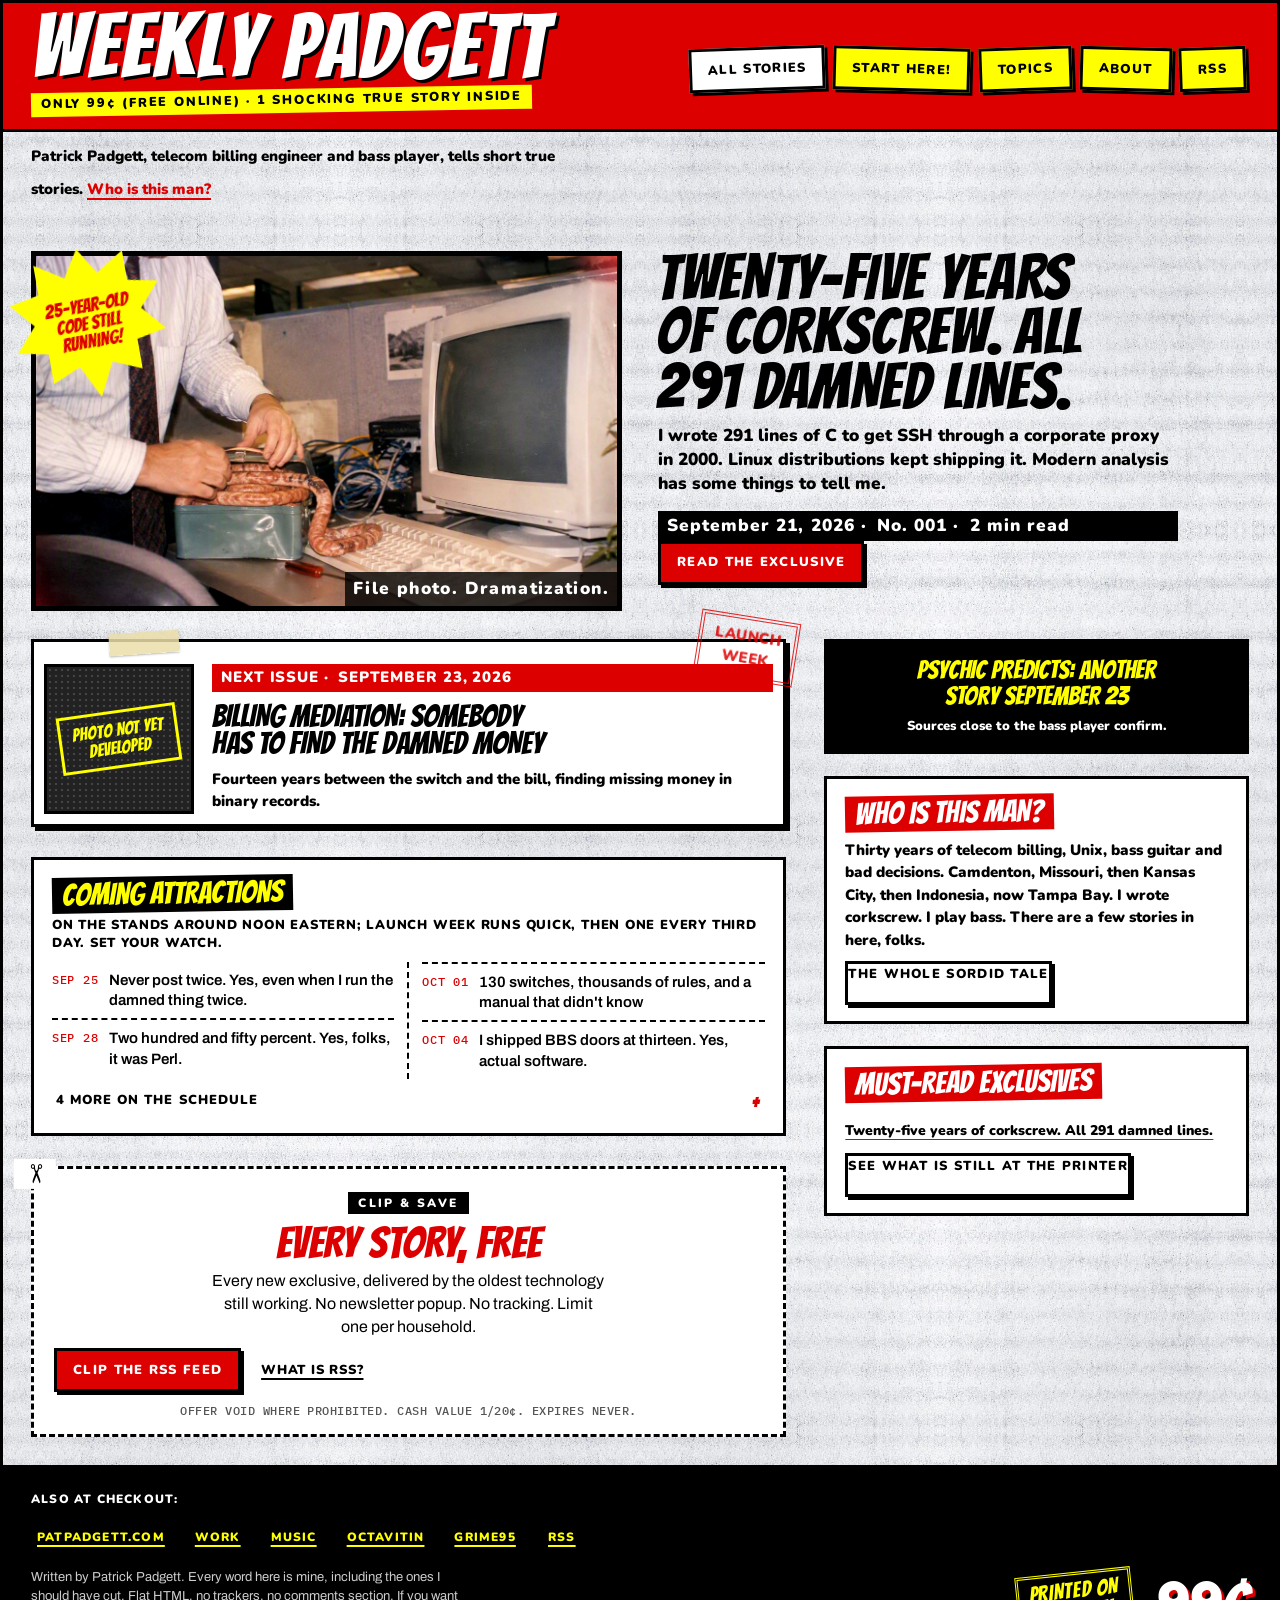
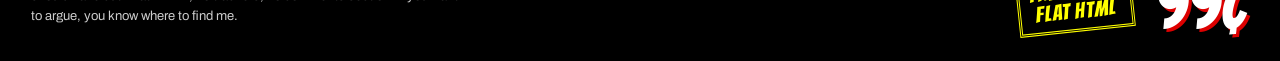
==== commit 8ee9c5f6: "Publish 2026-09-21: built 1 posts, 0 tags as of 2026-09-21" ====
--- a/index.html
+++ b/index.html
@@ -38,18 +38,18 @@
 <nav class="top" aria-label="Site">
 <a href="/" aria-current="page">All stories</a>
 <a href="/start-here/">Start here!</a>
-<a href="/tags/">Keywords</a>
-<a href="/about/">Who is he?</a>
+<a href="/tags/">Topics</a>
+<a href="/about/">About</a>
 <a href="/index.xml">RSS</a>
 </nav>
 </header>
-<main id="main" class="home" tabindex="-1"><section class="hero"><div class="burst" aria-hidden="true">Telecom insider tells all!</div>
-<div class="pic"><a href="/posts/corkscrew-twenty-five-years/" tabindex="-1" aria-hidden="true"><img src="/assets/img/corkscrew-twenty-five-years.jpg" alt="" width="1200" height="800" fetchpriority="high"></a></div>
+<main id="main" class="home" tabindex="-1"><p class="whois">Patrick Padgett, telecom billing engineer and bass player, tells short true stories. <a href="/about/">Who is this man?</a></p><section class="hero">
 <h1><a href="/posts/corkscrew-twenty-five-years/">Twenty-five years of corkscrew. All 291 damned lines.</a></h1>
+<div class="pic"><div class="burst" aria-hidden="true">25-year-old code still running!</div><a href="/posts/corkscrew-twenty-five-years/" tabindex="-1" aria-hidden="true"><img src="/assets/img/corkscrew-twenty-five-years.jpg" alt="A person handles coiled sausages in a metal container beside a computer monitor and keyboard." width="1200" height="800" fetchpriority="high"></a><p class="pic__cap">File photo. Dramatization.</p></div>
 <p>I wrote 291 lines of C to get SSH through a corporate proxy in 2000. Linux distributions kept shipping it. Modern analysis has some things to tell me.</p>
 <p class="k"><span><time datetime="2026-09-21">September 21, 2026</time></span><span>No. 001</span><span>2 min read</span></p>
-<p class="hero__act"><a class="rss-btn hero__read" href="/posts/corkscrew-twenty-five-years/">Read the exclusive · 2 min</a></p>
-</section><div class="cols"><div class="posts">
+<p class="hero__act"><a class="rss-btn hero__read" href="/posts/corkscrew-twenty-five-years/">Read the exclusive</a></p>
+</section><div class="cols"><div class="posts"><section class="starthere" aria-labelledby="sh-h"><h2 id="sh-h">Must-read exclusives</h2><ul><li><a href="/posts/corkscrew-twenty-five-years/">Twenty-five years of corkscrew. All 291 damned lines.</a></li></ul></section>
 <article class="post post--next"><p class="stamp" aria-hidden="true">Launch<br>week</p><div class="th th--undeveloped" aria-hidden="true"><span>Photo not yet developed</span></div><p class="k hot"><span>Next issue</span><span>September 23, 2026</span></p><h2>Billing mediation: somebody has to find the damned money</h2><p>Fourteen years between the switch and the bill, finding missing money in binary records.</p></article><section class="coming" aria-labelledby="coming-h">
 <h2 id="coming-h">Coming attractions</h2>
 <p class="coming__sub">On the stands around noon Eastern; launch week runs quick, then one every third day. Set your watch.</p>
--- a/assets/tabloid.css
+++ b/assets/tabloid.css
@@ -11,7 +11,7 @@
 body{margin:0;overflow-x:clip;font:400 18px/1.6 Archivo,system-ui,sans-serif;color:#000;overflow-x:hidden}
 ::selection{background:#ff0;color:#000}
 a{color:inherit;text-underline-offset:4px;text-decoration-thickness:2px}
-main:focus{outline:none}
+main:focus{outline:4px solid #d00;outline-offset:-4px}
 a:focus-visible{outline:4px solid #d00;outline-offset:2px;box-shadow:0 0 0 7px #fff}
 .masthead a:focus-visible{outline:4px solid #ff0;outline-offset:3px;box-shadow:0 0 0 8px #000}
 img{display:block;max-width:100%;height:auto}
@@ -36,18 +36,19 @@
 
 /* hero */
 .hero{padding:0 var(--g);position:relative;margin-top:44px}
-.hero .pic{position:relative;aspect-ratio:16/6;overflow:hidden;border:5px solid #000;background:#000}
-.hero .pic img{width:100%;height:100%;object-fit:cover;object-position:50% 22%;filter:contrast(1.3) saturate(1.3)}
+@media (min-width:821px){.home>.hero{display:grid;grid-template-columns:minmax(0,1fr) minmax(0,1fr);gap:0 36px;align-items:start;margin-top:36px}.home>.hero .pic{grid-column:1;grid-row:1/6;aspect-ratio:auto;height:100%;min-height:360px;max-height:min(560px,calc(100vh - 380px));width:100%;min-width:0}.home>.hero .pic img{position:absolute;inset:0;width:100%;height:100%}.home>.hero h1{margin-top:0;font-size:clamp(40px,5vw,80px);grid-column:2;grid-row:1}.home>.hero p,.home>.hero .k,.home>.hero .hero__act{grid-column:2}.home>.hero .burst{right:auto;left:-22px;top:-8px;width:150px;height:150px;padding:28px 24px}.home>.hero .k{display:inline-flex;width:auto}}
+.hero .pic{position:relative;aspect-ratio:16/6;overflow:visible;border:5px solid #000;background:#000}
+.hero .pic a{overflow:hidden}.hero .pic img{width:100%;height:100%;object-fit:cover;object-position:50% 22%;filter:contrast(1.3) saturate(1.3)}
 .hero h1{font:400 clamp(40px,7vw,110px)/.85 Bangers,cursive;letter-spacing:.01em;text-transform:uppercase;color:#000;margin:22px 0 10px -.03em;text-wrap:balance;max-width:16ch}
 .hero h1 a{text-decoration:none}
 .hero h1 a:hover{color:#d00}
-.hero p{margin:0;font:900 clamp(16px,1.5vw,22px)/1.3 Nunito,sans-serif;text-transform:uppercase;max-width:56ch;text-wrap:pretty}
+.hero p{margin:0;font:700 clamp(17px,1.35vw,20px)/1.4 Nunito,sans-serif;text-transform:none;max-width:52ch;text-wrap:pretty}
 .hero .k{margin:14px 0 0}
-.hero__act{margin:22px 0 0}
+.hero__act{margin:16px 0 0}
 .coming__more summary::after{content:"+";margin-left:auto;font:400 26px/1 Bangers,cursive;color:#d00}
 .coming__more[open] summary::after{content:"\2212"}
 .hero .pic a{display:block;height:100%}
-.burst{position:absolute;right:26px;top:-22px;width:170px;height:170px;background:#ff0;clip-path:polygon(50% 0,61% 18%,80% 6%,80% 26%,100% 30%,86% 46%,100% 62%,80% 66%,80% 86%,61% 78%,50% 100%,39% 78%,20% 86%,20% 66%,0 62%,14% 46%,0 30%,20% 26%,20% 6%,39% 18%);display:grid;place-items:center;text-align:center;font:400 clamp(20px,2vw,28px)/.95 Bangers,cursive;color:#d00;transform:rotate(-10deg);z-index:3;padding:30px;animation:slap .7s cubic-bezier(.2,.8,.3,1) .2s both}
+.burst{position:absolute;right:-18px;top:-26px;width:170px;height:170px;background:#ff0;clip-path:polygon(50% 0,61% 18%,80% 6%,80% 26%,100% 30%,86% 46%,100% 62%,80% 66%,80% 86%,61% 78%,50% 100%,39% 78%,20% 86%,20% 66%,0 62%,14% 46%,0 30%,20% 26%,20% 6%,39% 18%);display:grid;place-items:center;text-align:center;font:400 clamp(17px,1.5vw,22px)/.95 Bangers,cursive;color:#d00;transform:rotate(-10deg);z-index:3;padding:34px 30px;overflow-wrap:normal;animation:slap .7s cubic-bezier(.2,.8,.3,1) .2s both}
 @keyframes slap{0%{transform:rotate(-30deg) scale(1.6);opacity:0}60%{opacity:1}100%{transform:rotate(-10deg) scale(1)}}
 
 /* two columns */
@@ -70,8 +71,8 @@
 .post h2{margin:0;font:400 clamp(24px,2.4vw,36px)/.9 Bangers,cursive;text-transform:uppercase;text-wrap:balance}
 .post h2 a{text-decoration:none}
 .post h2 a:hover{color:#d00}
-.post p{margin:0;font:900 15px/1.4 Nunito,sans-serif;text-wrap:pretty}
-.k{margin:0;font:900 12px/1.7 Nunito,sans-serif;text-transform:uppercase;letter-spacing:.08em;background:#000;color:#fff;display:inline-flex;flex-wrap:wrap;column-gap:.6em;padding:3px 9px;max-width:100%;min-width:0}
+.post p{margin:0;font:600 15px/1.45 Nunito,sans-serif;text-wrap:pretty}
+.k{margin:0;font:700 12px/1.7 Nunito,sans-serif;text-transform:uppercase;letter-spacing:.06em;background:#000;color:#fff;display:inline-flex;flex-wrap:wrap;column-gap:.6em;padding:3px 9px;max-width:100%;min-width:0}
 .k span{white-space:nowrap}
 .k span:not(:last-child)::after{content:"\00a0·"}
 .k.hot{background:#d00}
@@ -114,12 +115,12 @@
 .side{display:grid;gap:22px}
 .box{border:3px solid #000;background:#fff;padding:16px 18px}
 .box h3,.box .boxh{margin:0 0 8px;font:400 clamp(26px,2.4vw,34px)/.9 Bangers,cursive;text-transform:uppercase;background:#d00;color:#fff;display:inline-block;padding:4px 10px;transform:rotate(-1deg)}
-.box p{margin:0;font:900 14px/1.5 Nunito,sans-serif}
-.box p a{display:inline-block;padding:4px 0;text-decoration-color:#d00}
+.box p{margin:0;font:600 15px/1.5 Nunito,sans-serif}
+.box p:not(.cloud) a{display:inline-block;padding:4px 0;text-decoration-color:#d00}
 .box ul{margin:0;padding:0;list-style:none}
 .box li a{display:flex;align-items:center;min-height:44px;padding:6px 0;text-decoration:underline;text-decoration-color:#d00;font:900 14px/1.45 Nunito,sans-serif}
 .cloud{display:flex;flex-wrap:wrap;gap:6px 8px}
-.cloud a{font:400 1em Bangers,cursive;text-transform:uppercase;color:#000;background:#ff0;text-decoration:none;display:inline-flex;align-items:center;line-height:1;padding:6px 8px 4px;min-height:32px}
+.cloud a{font:400 1em Bangers,cursive;text-transform:uppercase;color:#000;background:#ff0;text-decoration:none;display:inline-flex;align-items:center;line-height:1;padding:6px 12px 4px;min-height:44px;min-width:44px;justify-content:center;margin:0 2px 4px 0}
 .cloud a:hover{background:#000;color:#ff0}
 .psychic{background:#000;color:#ff0;padding:16px 14px;text-wrap:balance;font:400 clamp(20px,2vw,28px)/1 Bangers,cursive;text-transform:uppercase;text-align:center;border:3px solid #000}
 .psychic small{display:block;font:900 13px/1.4 Nunito,sans-serif;color:#fff;margin-top:8px;text-transform:none;letter-spacing:0}
@@ -136,7 +137,7 @@
 .grid{padding:24px var(--g) var(--g)}
 .grid .posts{grid-template-columns:repeat(auto-fill,minmax(360px,1fr))}
 @media (max-width:420px){.grid .posts{grid-template-columns:1fr}}
-.tagdir{padding:24px var(--g) 30px;display:flex;flex-wrap:wrap;gap:10px}
+.tagdir{padding:24px var(--g) 30px;display:block}.tagdir__group{display:flex;flex-wrap:wrap;gap:10px;margin:0 0 8px}
 .tagdir a{min-height:44px;display:inline-flex;align-items:center;gap:8px;padding:0 14px;border:3px solid #000;background:#ff0;text-decoration:none;font:400 22px/1 Bangers,cursive;text-transform:uppercase}
 .tagdir a b{font:900 12px/1 Nunito,sans-serif;background:#000;color:#fff;padding:3px 6px}
 .tagdir a:hover{background:#fff}
@@ -161,13 +162,13 @@
 .sheet{padding:clamp(16px,3vw,32px) clamp(20px,4vw,48px) clamp(20px,4vw,48px);max-width:960px;margin:0 auto}
 @media (min-width:821px){.sheet .lede{display:grid;grid-template-columns:minmax(0,1fr) 240px;gap:0 24px;align-items:start;max-width:682px}.sheet .lede h1{font-size:clamp(40px,4.4vw,60px)}.sheet .lede>.k,.sheet .lede>h1,.sheet .lede>.dek{grid-column:1}.sheet .lede>.dek{margin-bottom:0}.sheet .lede>figure.hero{grid-column:2;grid-row:1/4;margin:0;align-self:start}.sheet .lede .hero .pic{aspect-ratio:3/4;max-height:none}.sheet .lede .hero .pic img{object-position:50% 0}}
 .sheet .lede{margin-bottom:24px}
-@media (min-width:821px){.sheet>.lede,.sheet>.body,.sheet>.tail,.sheet>.pn,.sheet>h1,.sheet>.dek,.sheet>.k,.sheet>.filephoto{margin-left:auto;margin-right:auto}.sheet>.body,.sheet>.tail,.sheet>.pn{max-width:682px}}
+@media (min-width:821px){.sheet>.lede,.sheet>.body,.sheet>.tail,.sheet>.pn,.sheet>h1,.sheet>.dek,.sheet>.k{margin-left:auto;margin-right:auto}.sheet>.body,.sheet>.tail,.sheet>.pn{max-width:682px}}
 .sheet .hero{padding:0;margin:0 0 14px}
 .sheet .hero .pic{aspect-ratio:2/1;max-height:30vh}
 .sheet figure.hero{margin:0 0 20px}
-@media (max-width:820px){.sheet .hero .pic{aspect-ratio:21/9;max-height:22vh;width:100%}.sheet figure.hero{width:100%}.sheet h1{font-size:clamp(34px,10vw,44px)}.sheet .dek{margin-bottom:14px;font-size:15px}}
+@media (max-width:820px){.sheet .hero .pic{aspect-ratio:21/9;max-height:22vh;width:100%}.sheet figure.hero{width:100%}.sheet h1{font-size:clamp(34px,10vw,44px)!important}.sheet .dek{margin-bottom:14px;font-size:15px!important}}
 .sheet--about{position:relative}
-.filephoto{float:right;width:min(38%,300px);margin:0 0 18px 32px;padding:10px 10px 12px;background:#fff;border:3px solid #000;box-shadow:5px 5px 0 #000;transform:rotate(2deg)}
+.filephoto{float:right;width:min(38%,300px);margin:6px 8px 18px 40px;padding:10px 10px 12px;background:#fff;border:3px solid #000;box-shadow:5px 5px 0 #000;transform:rotate(2deg)}
 .filephoto img{border:2px solid #000;filter:contrast(1.1)}
 .filephoto figcaption{margin:10px 0 0;font:400 14px/1.4 Archivo,sans-serif;text-wrap:pretty}
 .filephoto figcaption b{display:block;width:max-content;margin:0 0 6px;font:900 11px/1 Nunito,sans-serif;text-transform:uppercase;letter-spacing:.1em;background:#d00;color:#fff;padding:4px 6px}
@@ -176,12 +177,12 @@
 .sheet--about .tail{max-width:62ch}
 .sheet>.k{margin:28px 0 14px}
 .sheet h1{font:400 clamp(40px,5.6vw,76px)/.85 Bangers,cursive;text-transform:uppercase;margin:0 0 14px;text-wrap:balance}
-.sheet .dek{margin:0 0 20px;font:900 clamp(16px,1.5vw,22px)/1.35 Nunito,sans-serif;text-transform:uppercase;max-width:60ch;text-wrap:pretty}
+.sheet .dek{margin:0 0 20px;font:700 clamp(17px,1.35vw,20px)/1.4 Nunito,sans-serif;text-transform:none;max-width:56ch;text-wrap:pretty}
 .body{font:400 19px/1.6 Archivo,sans-serif;max-width:62ch;text-wrap:pretty}
 .body p{margin:0 0 1.3em;text-wrap:pretty}
 .body h2{font:400 clamp(28px,3.2vw,44px)/.9 Bangers,cursive;text-transform:uppercase;margin:2em 0 .6em;background:#ff0;display:inline-block;padding:2px 10px}
 .body h3{font:900 20px/1.2 Nunito,sans-serif;text-transform:uppercase;margin:1.8em 0 .5em}
-.body>p:first-of-type::first-letter{font:900 3.4em/.78 Nunito,sans-serif;float:left;margin:.08em .14em 0 0;padding:0 .06em;color:#fff;background:#d00}
+.body>p:first-of-type{overflow:auto}.body>p:first-of-type::first-letter{font:900 3.4em/.78 Nunito,sans-serif;float:left;margin:.08em .14em 0 0;padding:0 .06em;color:#fff;background:#d00}
 .body a{text-decoration-color:#d00}
 .body a:hover{background:#ff0}
 .body code{font:500 .9em Plex,monospace;overflow-wrap:anywhere;background:#eee;padding:1px 2px 1px 3px;margin-right:-2px;border-radius:0}
@@ -202,7 +203,7 @@
 .refs li small{color:#555;font:500 12px/1 Plex,monospace}
 .refs a.backref{text-decoration:none;color:#d00;display:inline-flex;align-items:center;justify-content:center;min-width:44px;min-height:44px;margin:-10px 0;vertical-align:middle;border:2px solid transparent}
 .refs a.backref:hover{background:#ff0;border-color:#000}
-.body a.cite{text-decoration:none;font:900 .7em/1 Nunito,sans-serif;vertical-align:super;color:#d00;padding:8px 5px;margin:-8px -2px}
+.body a.cite{text-decoration:none;font:900 .7em/1 Nunito,sans-serif;vertical-align:super;color:#d00;padding:14px 8px;margin:-14px -4px}
 .body a.cite:hover,.refs li:target{background:#ff0}
 .expose{margin:0 0 1.3em;padding:12px 16px;background:#d00;color:#fff;border:4px solid #000;font:400 20px/1.1 Bangers,cursive;text-transform:uppercase}
 .expose b{display:block;color:#ff0;font-weight:400}
@@ -210,9 +211,9 @@
 .tail{margin:3rem 0 0;padding-top:16px;border-top:3px solid #000;display:flex;flex-wrap:wrap;gap:10px;align-items:center;justify-content:space-between;max-width:62ch;clear:both}
 .tail .byline{font:400 30px/1 Bangers,cursive;color:#d00}
 .tags{display:flex;flex-wrap:wrap;gap:6px}
-.tags a,.tags span{font:900 12px/1 Nunito,sans-serif;text-transform:uppercase;letter-spacing:.1em;background:#000;color:#fff;padding:6px 8px;text-decoration:none;min-height:32px;display:inline-flex;align-items:center}
+.tags a,.tags span{font:900 12px/1 Nunito,sans-serif;text-transform:uppercase;letter-spacing:.1em;background:#000;color:#fff;padding:6px 12px;text-decoration:none;min-height:44px;min-width:44px;justify-content:center;display:inline-flex;align-items:center}
+.tags span{background:transparent;color:#333;border:0;padding:6px 4px;font-weight:700;letter-spacing:.06em}
 .tags a:hover{background:#d00}
-.tags span{background:#666}
 .pn{display:grid;grid-template-columns:1fr 1fr;gap:18px;margin:2rem 0 0}
 .pn>a{text-decoration:none;min-height:44px;display:block;border:3px solid #000;padding:10px 14px;background:#fff}
 .pn>a:hover{background:#ff0}
@@ -224,7 +225,7 @@
 .pn .pn--next span{display:block;font:400 26px/.9 Bangers,cursive;text-transform:uppercase}
 .pn .pn--next p{margin:10px 0 0;display:flex;gap:6px;justify-content:flex-end;flex-wrap:wrap}
 .more{padding:0 clamp(20px,4vw,48px) var(--g);max-width:960px;margin:0 auto}
-.more h2{font:400 clamp(26px,2.4vw,34px)/.9 Bangers,cursive;text-transform:uppercase;background:#d00;color:#fff;display:inline-block;padding:4px 10px;transform:rotate(-1deg);margin:0 0 14px}
+.more>h2{font:400 clamp(26px,2.4vw,34px)/.9 Bangers,cursive;text-transform:uppercase;background:#d00;color:#fff;display:inline-block;padding:4px 10px;transform:rotate(-1deg);margin:0 0 14px}
 
 footer{margin:0;background:#000;color:#fff;padding:22px var(--g) 26px;display:grid;grid-template-columns:minmax(0,1fr) auto;gap:20px 40px;align-items:end;font:900 12px/1.6 Nunito,sans-serif;text-transform:uppercase;letter-spacing:.1em;border-top:3px solid #000}
 footer p{margin:0 0 6px}
@@ -236,7 +237,7 @@
 .foot__price{margin:0;font:400 64px/.8 Bangers,cursive;color:#fff;text-shadow:3px 3px 0 #d00}
 
 @media (max-width:820px){
-  .cols{grid-template-columns:1fr}
+  .cols{grid-template-columns:1fr}.side .box:nth-of-type(3){display:none}
   .coming ol{columns:1}
   .filephoto{float:none;width:min(70%,260px);margin:0 auto 24px;transform:rotate(-1.5deg)}
   footer{grid-template-columns:1fr}.foot__r{justify-content:flex-start}
@@ -246,18 +247,35 @@
   .hero h1{max-width:none}
   .post{grid-template-columns:100px 1fr}
   .pn{grid-template-columns:1fr}.pn a:last-child{text-align:left}
-  .hero{margin-top:50px}.hero .pic{aspect-ratio:4/3}
-  .masthead{padding-top:16px}
+  .hero{margin-top:36px}.hero .pic{aspect-ratio:16/10}.hero h1{margin-top:14px;font-size:clamp(34px,9.5vw,44px)}.hero p{font-size:15px}.hero__act{margin-top:14px}
+  .masthead{padding-top:12px;padding-bottom:10px}
   .brand small{font-size:12px;letter-spacing:.06em}
   .post{grid-template-columns:110px 1fr;gap:8px 14px}
-  .post h2{font-size:22px}
-  .burst{width:120px;height:120px;right:calc(var(--g) + 44px);top:-18px;font-size:15px;padding:20px}
+  .post h2{font-size:22px;line-height:1.05}
+  .more .post{grid-template-columns:80px 1fr}
+  .burst{width:104px;height:104px;right:auto;left:-8px;top:6px;bottom:auto;font-size:13px;padding:17px}
   .body>p:first-of-type::first-letter{font-size:2.9em}
   .sheet .hero .pic{aspect-ratio:4/3}
 }
 /* reveal: cards and boxes land on the stand as they scroll in */
-.pre{opacity:0;transform:translateY(14px) rotate(-.6deg)}
+.side{overflow:hidden}.pre{opacity:0;transform:translateY(14px) rotate(-.6deg)}
+.pre:focus-within{opacity:1;transform:none}
 .pre.in{opacity:1;transform:none;transition:opacity .35s ease-out,transform .45s ease-out}
 .post.pre.in:has(h2 a:hover){transform:translate(-2px,-2px)}
 @media (prefers-reduced-motion:reduce){*{animation:none!important;transition:none!important}.pre{opacity:1;transform:none}}
 @media print{.wrap{border:0;background:#fff}.masthead,nav,.burst,footer,.pn,.more{display:none}}
+
+.sheet .body{position:relative;background:rgba(255,255,255,.55);outline:12px solid rgba(255,255,255,.55)}
+.pagehead p{max-width:60ch}
+.refs li a:not(.backref){display:inline-block;padding:10px 0}
+.tagdir__alpha{display:flex;flex-wrap:wrap;gap:6px;margin:0 0 18px}.tagdir__alpha a{font:900 13px/1 Nunito,sans-serif;background:#000;color:#fff;padding:0;min-width:44px;min-height:44px;display:inline-flex;align-items:center;justify-content:center;text-decoration:none}.tagdir__alpha a:hover{background:#d00}.tagdir h2.letter{font:400 34px/1 Bangers,cursive;margin:20px 0 8px;border-bottom:3px solid #000;width:100%}.tagdir__alpha{width:100%}
+.sheet figure.hero figcaption{margin:8px 0 0;font:400 14px/1.4 Archivo,sans-serif;color:#222;text-wrap:pretty}.sheet figure.hero figcaption b{font:900 11px/1 Nunito,sans-serif;text-transform:uppercase;letter-spacing:.1em;background:#000;color:#fff;padding:3px 6px;margin-right:6px}
+.pagehead p{text-transform:none;font-weight:700}
+.starthere{display:none}@media (max-width:820px){.starthere{display:block;margin:0 0 18px;padding:12px 14px;border:3px solid #000;background:#fff}.starthere h2{font:400 26px/1 Bangers,cursive;text-transform:uppercase;margin:0 0 8px}.starthere ul{margin:0;padding:0;list-style:none}.starthere li a{display:block;min-height:44px;padding:10px 0;border-top:2px dotted #000;font:700 16px/1.3 Nunito,sans-serif;text-decoration:none;color:#000}.starthere li:first-child a{border-top:0}.starthere li a:hover{color:#d00}}
+.sheet h1 small,.pagehead h1 small{display:block;font:700 18px/1.3 Nunito,sans-serif;text-transform:none;margin-top:6px}
+.pic__cap{position:absolute;right:0;bottom:0;margin:0;font:700 11px/1 Nunito,sans-serif;text-transform:uppercase;letter-spacing:.08em;background:rgba(0,0,0,.8);color:#fff;padding:5px 8px}
+@media (max-width:820px){.hero h1{margin-top:0}.hero .pic{margin-top:12px}.hero .pic{aspect-ratio:16/9}}
+.whois{margin:14px var(--g) 0;font:700 15px/1.4 Nunito,sans-serif;max-width:60ch;position:relative;z-index:4}.whois a{color:#d00;display:inline-block;padding:4px 0;min-height:44px;line-height:36px}
+@media (min-width:821px){.home>.hero{margin-top:40px}}
+.tagdir__lbl{font:900 13px/1 Nunito,sans-serif;text-transform:uppercase;letter-spacing:.1em;align-self:center;margin-right:6px}
+.sheet figure.hero figcaption b{display:block;width:max-content;margin:0 0 4px}
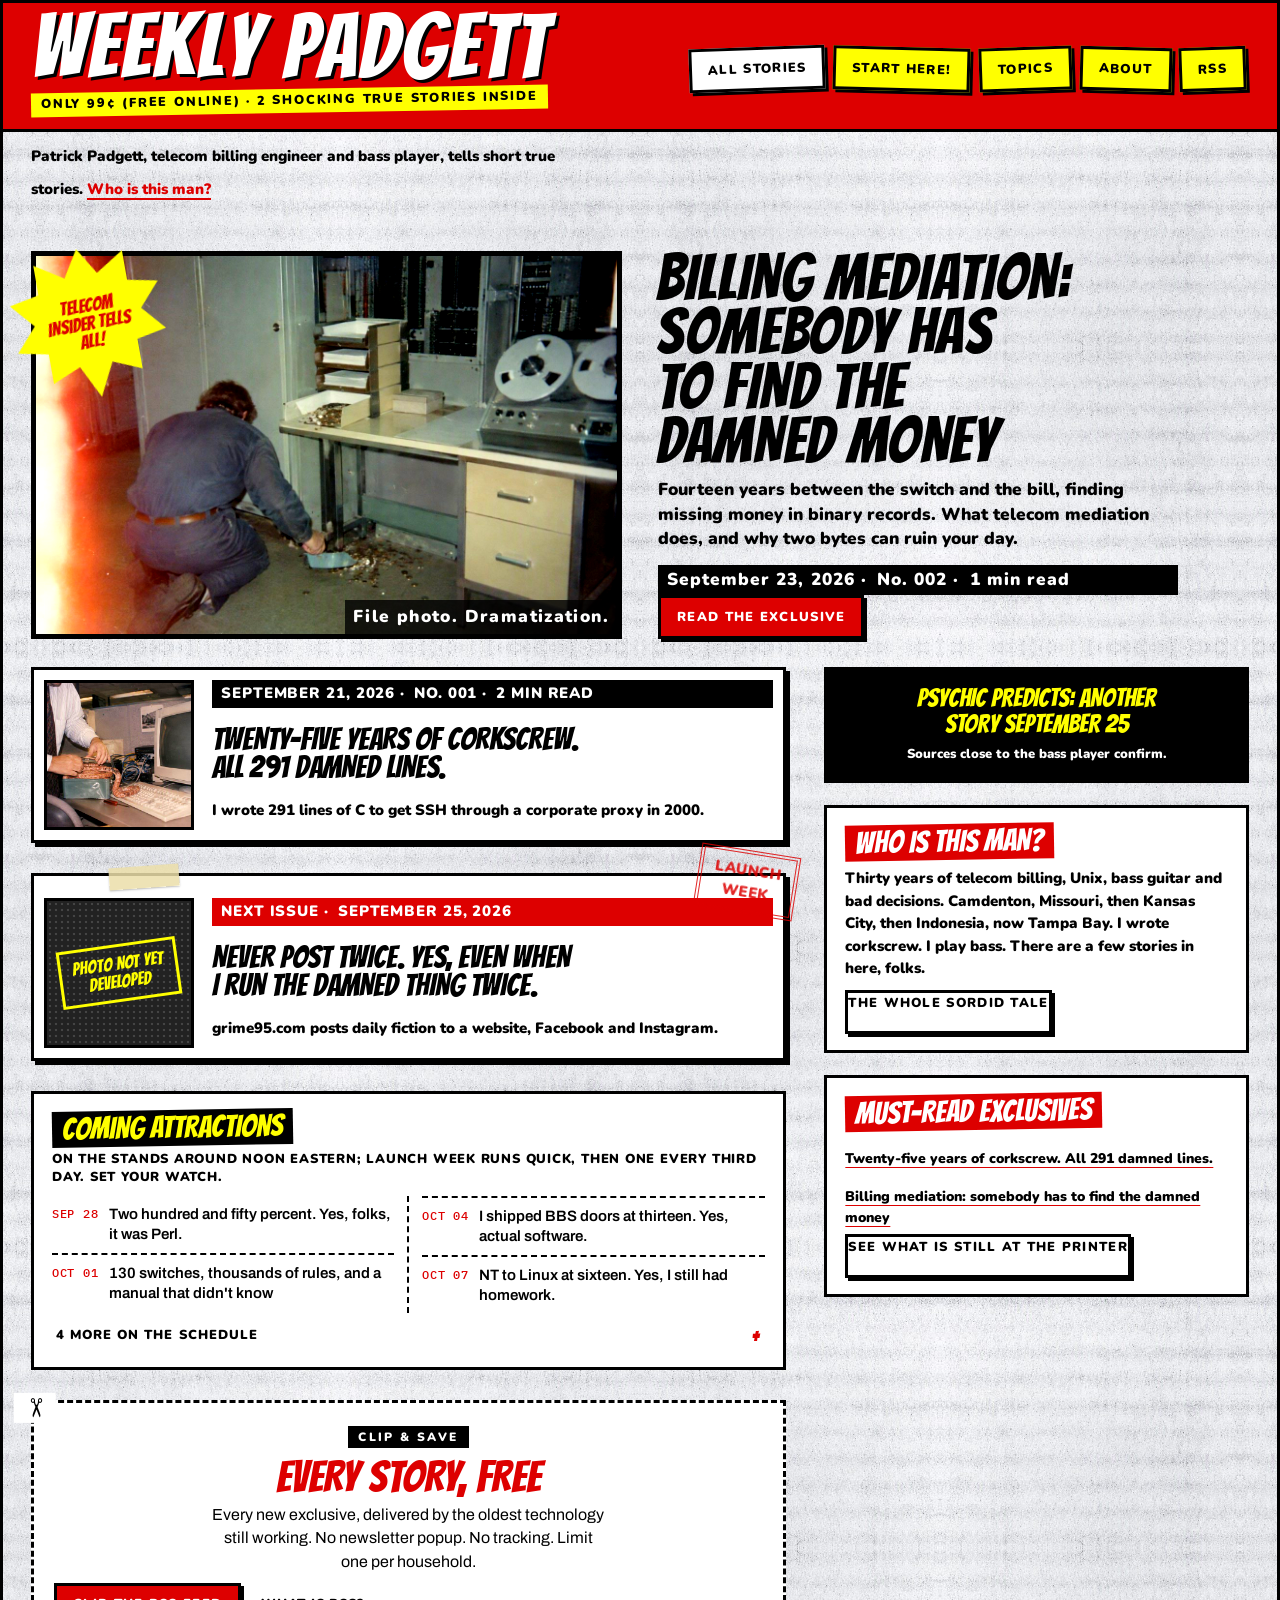
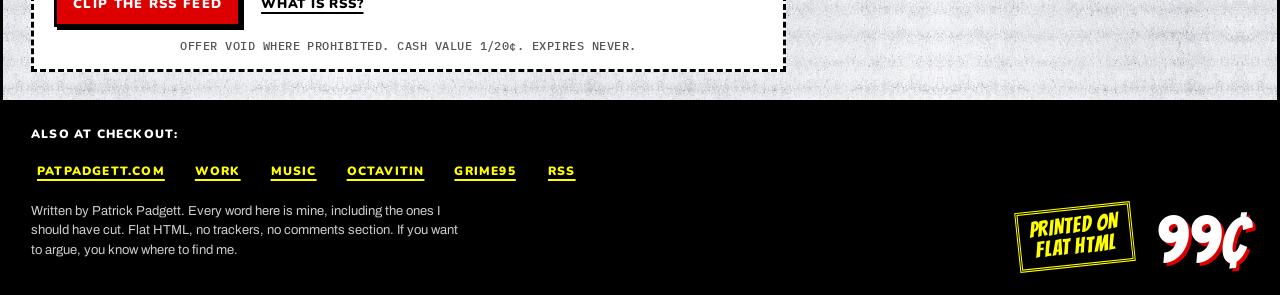
==== commit cae1ca55: "Publish 2026-09-23: built 2 posts, 0 tags as of 2026-09-23" ====
--- a/index.html
+++ b/index.html
@@ -27,14 +27,14 @@
 <link rel="preload" href="/assets/fonts/Bangers-400.woff2" as="font" type="font/woff2" crossorigin>
 <link rel="preload" href="/assets/fonts/Nunito-900.woff2" as="font" type="font/woff2" crossorigin>
 <link rel="stylesheet" href="/assets/tabloid.css">
-<script type="application/ld+json">{"@context": "https://schema.org", "@type": "Blog", "name": "Weekly Padgett", "url": "https://blog.patpadgett.com/", "description": "Stories from thirty years of telecom billing mediation, Unix, corkscrew, bass guitar, Indonesian music, and whatever else Pat Padgett could not shut up about.", "author": {"@type": "Person", "name": "Patrick Padgett", "url": "https://patpadgett.com"}, "blogPost": [{"@type": "BlogPosting", "headline": "Twenty-five years of corkscrew. All 291 damned lines.", "url": "https://blog.patpadgett.com/posts/corkscrew-twenty-five-years/", "datePublished": "2026-09-21"}]}</script>
+<script type="application/ld+json">{"@context": "https://schema.org", "@type": "Blog", "name": "Weekly Padgett", "url": "https://blog.patpadgett.com/", "description": "Stories from thirty years of telecom billing mediation, Unix, corkscrew, bass guitar, Indonesian music, and whatever else Pat Padgett could not shut up about.", "author": {"@type": "Person", "name": "Patrick Padgett", "url": "https://patpadgett.com"}, "blogPost": [{"@type": "BlogPosting", "headline": "Billing mediation: somebody has to find the damned money", "url": "https://blog.patpadgett.com/posts/what-billing-mediation-is/", "datePublished": "2026-09-23"}, {"@type": "BlogPosting", "headline": "Twenty-five years of corkscrew. All 291 damned lines.", "url": "https://blog.patpadgett.com/posts/corkscrew-twenty-five-years/", "datePublished": "2026-09-21"}]}</script>
 
 </head>
 <body>
 <a class="skip" href="#main">Skip to the stories</a>
 <div class="wrap">
 <header class="masthead">
-<p class="brand"><a href="/">Weekly Padgett</a><small>Only 99¢ (free online) · 1 shocking true story inside</small></p>
+<p class="brand"><a href="/">Weekly Padgett</a><small>Only 99¢ (free online) · 2 shocking true stories inside</small></p>
 <nav class="top" aria-label="Site">
 <a href="/" aria-current="page">All stories</a>
 <a href="/start-here/">Start here!</a>
@@ -44,16 +44,21 @@
 </nav>
 </header>
 <main id="main" class="home" tabindex="-1"><p class="whois">Patrick Padgett, telecom billing engineer and bass player, tells short true stories. <a href="/about/">Who is this man?</a></p><section class="hero">
-<h1><a href="/posts/corkscrew-twenty-five-years/">Twenty-five years of corkscrew. All 291 damned lines.</a></h1>
-<div class="pic"><div class="burst" aria-hidden="true">25-year-old code still running!</div><a href="/posts/corkscrew-twenty-five-years/" tabindex="-1" aria-hidden="true"><img src="/assets/img/corkscrew-twenty-five-years.jpg" alt="A person handles coiled sausages in a metal container beside a computer monitor and keyboard." width="1200" height="800" fetchpriority="high"></a><p class="pic__cap">File photo. Dramatization.</p></div>
-<p>I wrote 291 lines of C to get SSH through a corporate proxy in 2000. Linux distributions kept shipping it. Modern analysis has some things to tell me.</p>
+<h1><a href="/posts/what-billing-mediation-is/">Billing mediation: somebody has to find the damned money</a></h1>
+<div class="pic"><div class="burst" aria-hidden="true">Telecom insider tells all!</div><a href="/posts/what-billing-mediation-is/" tabindex="-1" aria-hidden="true"><img src="/assets/img/what-billing-mediation-is.jpg" alt="A kneeling person holds a dustpan beside scattered debris beneath a desk with reel-to-reel equipment." width="1200" height="800" fetchpriority="high"></a><p class="pic__cap">File photo. Dramatization.</p></div>
+<p>Fourteen years between the switch and the bill, finding missing money in binary records. What telecom mediation does, and why two bytes can ruin your day.</p>
+<p class="k"><span><time datetime="2026-09-23">September 23, 2026</time></span><span>No. 002</span><span>1 min read</span></p>
+<p class="hero__act"><a class="rss-btn hero__read" href="/posts/what-billing-mediation-is/">Read the exclusive</a></p>
+</section><div class="cols"><div class="posts"><section class="starthere" aria-labelledby="sh-h"><h2 id="sh-h">Must-read exclusives</h2><ul><li><a href="/posts/corkscrew-twenty-five-years/">Twenty-five years of corkscrew. All 291 damned lines.</a></li><li><a href="/posts/what-billing-mediation-is/">Billing mediation: somebody has to find the damned money</a></li></ul></section><article class="post">
+<div class="th"><a href="/posts/corkscrew-twenty-five-years/" tabindex="-1" aria-hidden="true"><img src="/assets/img/corkscrew-twenty-five-years-t.jpg" alt="" loading="lazy" width="480" height="480"></a></div>
 <p class="k"><span><time datetime="2026-09-21">September 21, 2026</time></span><span>No. 001</span><span>2 min read</span></p>
-<p class="hero__act"><a class="rss-btn hero__read" href="/posts/corkscrew-twenty-five-years/">Read the exclusive</a></p>
-</section><div class="cols"><div class="posts"><section class="starthere" aria-labelledby="sh-h"><h2 id="sh-h">Must-read exclusives</h2><ul><li><a href="/posts/corkscrew-twenty-five-years/">Twenty-five years of corkscrew. All 291 damned lines.</a></li></ul></section>
-<article class="post post--next"><p class="stamp" aria-hidden="true">Launch<br>week</p><div class="th th--undeveloped" aria-hidden="true"><span>Photo not yet developed</span></div><p class="k hot"><span>Next issue</span><span>September 23, 2026</span></p><h2>Billing mediation: somebody has to find the damned money</h2><p>Fourteen years between the switch and the bill, finding missing money in binary records.</p></article><section class="coming" aria-labelledby="coming-h">
+<h2><a href="/posts/corkscrew-twenty-five-years/">Twenty-five years of corkscrew. All 291 damned lines.</a></h2>
+<p>I wrote 291 lines of C to get SSH through a corporate proxy in 2000.</p>
+</article>
+<article class="post post--next"><p class="stamp" aria-hidden="true">Launch<br>week</p><div class="th th--undeveloped" aria-hidden="true"><span>Photo not yet developed</span></div><p class="k hot"><span>Next issue</span><span>September 25, 2026</span></p><h2>Never post twice. Yes, even when I run the damned thing twice.</h2><p>grime95.com posts daily fiction to a website, Facebook and Instagram.</p></article><section class="coming" aria-labelledby="coming-h">
 <h2 id="coming-h">Coming attractions</h2>
 <p class="coming__sub">On the stands around noon Eastern; launch week runs quick, then one every third day. Set your watch.</p>
-<ol><li><time datetime="2026-09-25">Sep 25</time><b>Never post twice. Yes, even when I run the damned thing twice.</b></li><li><time datetime="2026-09-28">Sep 28</time><b>Two hundred and fifty percent. Yes, folks, it was Perl.</b></li><li><time datetime="2026-10-01">Oct 01</time><b>130 switches, thousands of rules, and a manual that didn&#x27;t know</b></li><li><time datetime="2026-10-04">Oct 04</time><b>I shipped BBS doors at thirteen. Yes, actual software.</b></li></ol><details class="coming__more"><summary>4 more on the schedule</summary><ol start="5"><li><time datetime="2026-10-07">Oct 07</time><b>NT to Linux at sixteen. Yes, I still had homework.</b></li><li><time datetime="2026-10-10">Oct 10</time><b>One user database. How many answers do you need?</b></li><li><time datetime="2026-10-13">Oct 13</time><b>Fourteen years at five nines. Yes, we patched them.</b></li><li><time datetime="2026-10-16">Oct 16</time><b>Alarm fatigue: your monitoring system found the caps lock key</b></li></ol></details>
+<ol><li><time datetime="2026-09-28">Sep 28</time><b>Two hundred and fifty percent. Yes, folks, it was Perl.</b></li><li><time datetime="2026-10-01">Oct 01</time><b>130 switches, thousands of rules, and a manual that didn&#x27;t know</b></li><li><time datetime="2026-10-04">Oct 04</time><b>I shipped BBS doors at thirteen. Yes, actual software.</b></li><li><time datetime="2026-10-07">Oct 07</time><b>NT to Linux at sixteen. Yes, I still had homework.</b></li></ol><details class="coming__more"><summary>4 more on the schedule</summary><ol start="5"><li><time datetime="2026-10-10">Oct 10</time><b>One user database. How many answers do you need?</b></li><li><time datetime="2026-10-13">Oct 13</time><b>Fourteen years at five nines. Yes, we patched them.</b></li><li><time datetime="2026-10-16">Oct 16</time><b>Alarm fatigue: your monitoring system found the caps lock key</b></li><li><time datetime="2026-10-19">Oct 19</time><b>Reconciliation as a job: where&#x27;s the damned file?</b></li></ol></details>
 </section><aside class="coupon" aria-label="Subscribe">
 <p class="coupon__save">Clip &amp; save</p>
 <p class="coupon__big">Every story, free</p>
@@ -62,9 +67,9 @@
 <p class="coupon__fine">Offer void where prohibited. Cash value 1/20¢. Expires never.</p>
 </aside></div>
 <aside class="side">
-<div class="psychic">Psychic predicts: another story September 23<small>Sources close to the bass player confirm.</small></div>
+<div class="psychic">Psychic predicts: another story September 25<small>Sources close to the bass player confirm.</small></div>
 <div class="box"><h2 class="boxh">Who is this man?</h2><p>Thirty years of telecom billing, Unix, bass guitar and bad decisions. Camdenton, Missouri, then Kansas City, then Indonesia, now Tampa Bay. I wrote corkscrew. I play bass. There are a few stories in here, folks.</p><p><a href="/about/" class="rss-btn rss-btn--ghost">The whole sordid tale</a></p></div>
-<div class="box"><h2 class="boxh">Must-read exclusives</h2><ul><li><a href="/posts/corkscrew-twenty-five-years/">Twenty-five years of corkscrew. All 291 damned lines.</a></li></ul><p><a class="rss-btn rss-btn--ghost" href="/start-here/">See what is still at the printer</a></p></div>
+<div class="box"><h2 class="boxh">Must-read exclusives</h2><ul><li><a href="/posts/corkscrew-twenty-five-years/">Twenty-five years of corkscrew. All 291 damned lines.</a></li><li><a href="/posts/what-billing-mediation-is/">Billing mediation: somebody has to find the damned money</a></li></ul><p><a class="rss-btn rss-btn--ghost" href="/start-here/">See what is still at the printer</a></p></div>
 
 
 </aside></div></main>
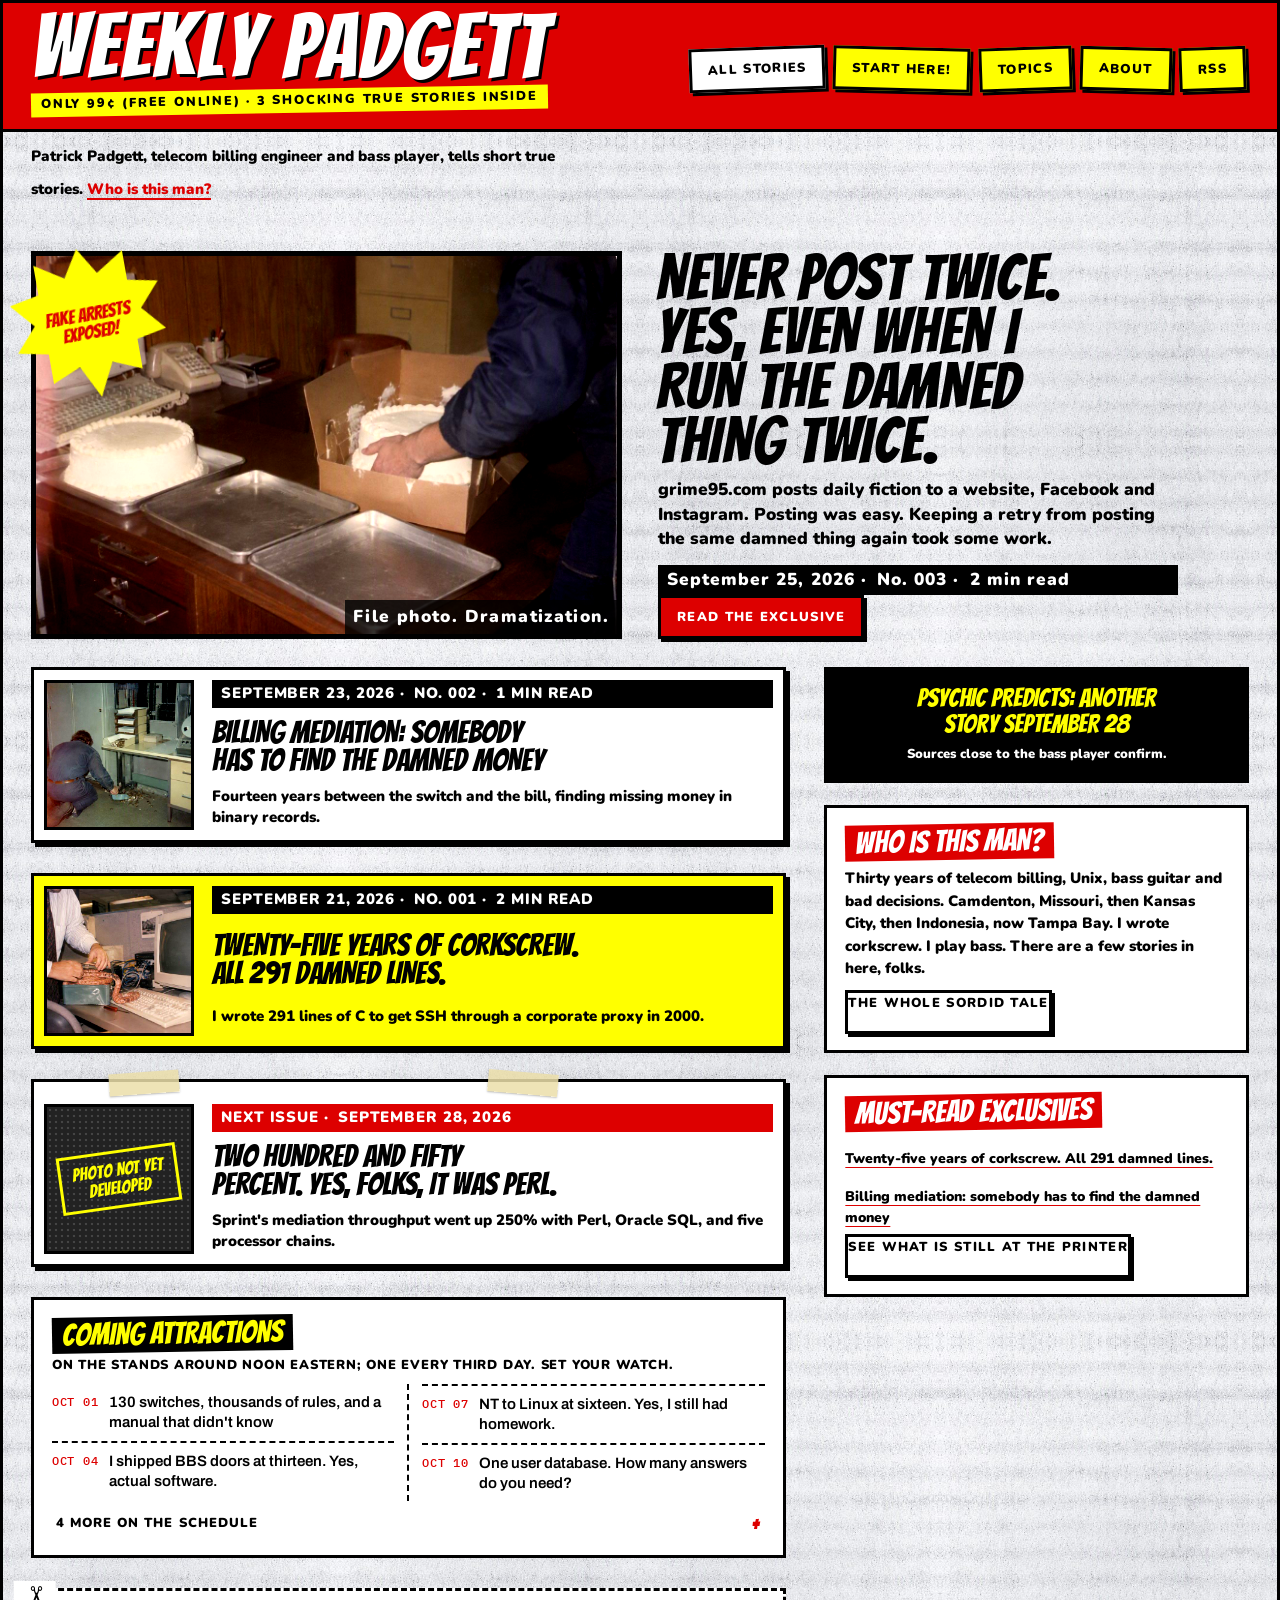
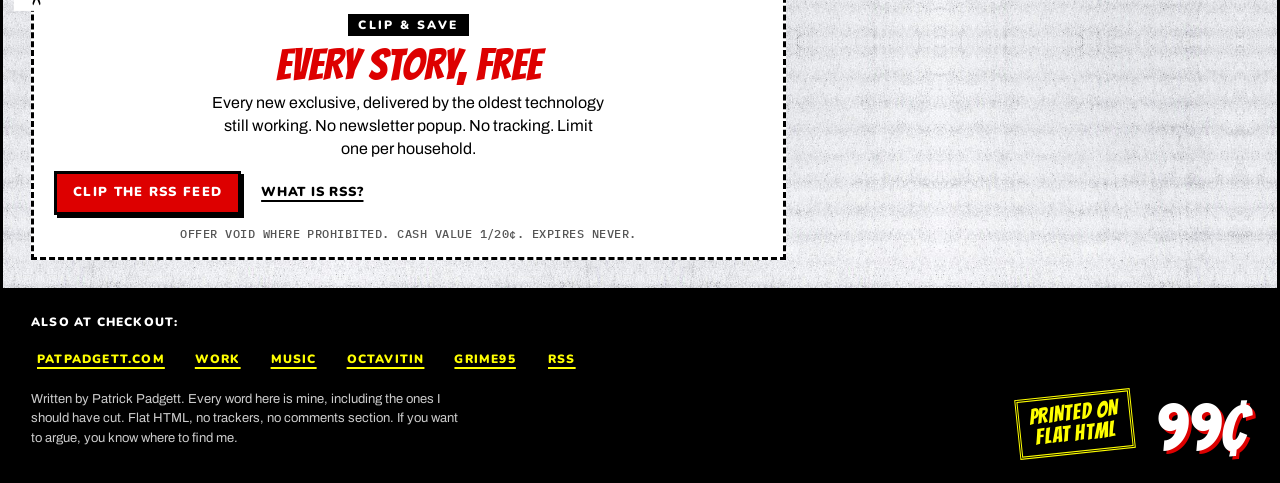
==== commit 12a21a1b: "Publish 2026-09-25: built 3 posts, 0 tags as of 2026-09-25" ====
--- a/index.html
+++ b/index.html
@@ -27,14 +27,14 @@
 <link rel="preload" href="/assets/fonts/Bangers-400.woff2" as="font" type="font/woff2" crossorigin>
 <link rel="preload" href="/assets/fonts/Nunito-900.woff2" as="font" type="font/woff2" crossorigin>
 <link rel="stylesheet" href="/assets/tabloid.css">
-<script type="application/ld+json">{"@context": "https://schema.org", "@type": "Blog", "name": "Weekly Padgett", "url": "https://blog.patpadgett.com/", "description": "Stories from thirty years of telecom billing mediation, Unix, corkscrew, bass guitar, Indonesian music, and whatever else Pat Padgett could not shut up about.", "author": {"@type": "Person", "name": "Patrick Padgett", "url": "https://patpadgett.com"}, "blogPost": [{"@type": "BlogPosting", "headline": "Billing mediation: somebody has to find the damned money", "url": "https://blog.patpadgett.com/posts/what-billing-mediation-is/", "datePublished": "2026-09-23"}, {"@type": "BlogPosting", "headline": "Twenty-five years of corkscrew. All 291 damned lines.", "url": "https://blog.patpadgett.com/posts/corkscrew-twenty-five-years/", "datePublished": "2026-09-21"}]}</script>
+<script type="application/ld+json">{"@context": "https://schema.org", "@type": "Blog", "name": "Weekly Padgett", "url": "https://blog.patpadgett.com/", "description": "Stories from thirty years of telecom billing mediation, Unix, corkscrew, bass guitar, Indonesian music, and whatever else Pat Padgett could not shut up about.", "author": {"@type": "Person", "name": "Patrick Padgett", "url": "https://patpadgett.com"}, "blogPost": [{"@type": "BlogPosting", "headline": "Never post twice. Yes, even when I run the damned thing twice.", "url": "https://blog.patpadgett.com/posts/never-post-twice/", "datePublished": "2026-09-25"}, {"@type": "BlogPosting", "headline": "Billing mediation: somebody has to find the damned money", "url": "https://blog.patpadgett.com/posts/what-billing-mediation-is/", "datePublished": "2026-09-23"}, {"@type": "BlogPosting", "headline": "Twenty-five years of corkscrew. All 291 damned lines.", "url": "https://blog.patpadgett.com/posts/corkscrew-twenty-five-years/", "datePublished": "2026-09-21"}]}</script>
 
 </head>
 <body>
 <a class="skip" href="#main">Skip to the stories</a>
 <div class="wrap">
 <header class="masthead">
-<p class="brand"><a href="/">Weekly Padgett</a><small>Only 99¢ (free online) · 2 shocking true stories inside</small></p>
+<p class="brand"><a href="/">Weekly Padgett</a><small>Only 99¢ (free online) · 3 shocking true stories inside</small></p>
 <nav class="top" aria-label="Site">
 <a href="/" aria-current="page">All stories</a>
 <a href="/start-here/">Start here!</a>
@@ -44,21 +44,27 @@
 </nav>
 </header>
 <main id="main" class="home" tabindex="-1"><p class="whois">Patrick Padgett, telecom billing engineer and bass player, tells short true stories. <a href="/about/">Who is this man?</a></p><section class="hero">
-<h1><a href="/posts/what-billing-mediation-is/">Billing mediation: somebody has to find the damned money</a></h1>
-<div class="pic"><div class="burst" aria-hidden="true">Telecom insider tells all!</div><a href="/posts/what-billing-mediation-is/" tabindex="-1" aria-hidden="true"><img src="/assets/img/what-billing-mediation-is.jpg" alt="A kneeling person holds a dustpan beside scattered debris beneath a desk with reel-to-reel equipment." width="1200" height="800" fetchpriority="high"></a><p class="pic__cap">File photo. Dramatization.</p></div>
-<p>Fourteen years between the switch and the bill, finding missing money in binary records. What telecom mediation does, and why two bytes can ruin your day.</p>
+<h1><a href="/posts/never-post-twice/">Never post twice. Yes, even when I run the damned thing twice.</a></h1>
+<div class="pic"><div class="burst" aria-hidden="true">Fake arrests exposed!</div><a href="/posts/never-post-twice/" tabindex="-1" aria-hidden="true"><img src="/assets/img/never-post-twice.jpg" alt="A person handles a white frosted cake inside a cardboard box beside another cake and metal trays." width="1200" height="800" fetchpriority="high"></a><p class="pic__cap">File photo. Dramatization.</p></div>
+<p>grime95.com posts daily fiction to a website, Facebook and Instagram. Posting was easy. Keeping a retry from posting the same damned thing again took some work.</p>
+<p class="k"><span><time datetime="2026-09-25">September 25, 2026</time></span><span>No. 003</span><span>2 min read</span></p>
+<p class="hero__act"><a class="rss-btn hero__read" href="/posts/never-post-twice/">Read the exclusive</a></p>
+</section><div class="cols"><div class="posts"><section class="starthere" aria-labelledby="sh-h"><h2 id="sh-h">Must-read exclusives</h2><ul><li><a href="/posts/corkscrew-twenty-five-years/">Twenty-five years of corkscrew. All 291 damned lines.</a></li><li><a href="/posts/what-billing-mediation-is/">Billing mediation: somebody has to find the damned money</a></li></ul></section><article class="post">
+<div class="th"><a href="/posts/what-billing-mediation-is/" tabindex="-1" aria-hidden="true"><img src="/assets/img/what-billing-mediation-is-t.jpg" alt="" loading="lazy" width="480" height="480"></a></div>
 <p class="k"><span><time datetime="2026-09-23">September 23, 2026</time></span><span>No. 002</span><span>1 min read</span></p>
-<p class="hero__act"><a class="rss-btn hero__read" href="/posts/what-billing-mediation-is/">Read the exclusive</a></p>
-</section><div class="cols"><div class="posts"><section class="starthere" aria-labelledby="sh-h"><h2 id="sh-h">Must-read exclusives</h2><ul><li><a href="/posts/corkscrew-twenty-five-years/">Twenty-five years of corkscrew. All 291 damned lines.</a></li><li><a href="/posts/what-billing-mediation-is/">Billing mediation: somebody has to find the damned money</a></li></ul></section><article class="post">
+<h2><a href="/posts/what-billing-mediation-is/">Billing mediation: somebody has to find the damned money</a></h2>
+<p>Fourteen years between the switch and the bill, finding missing money in binary records.</p>
+</article>
+<article class="post">
 <div class="th"><a href="/posts/corkscrew-twenty-five-years/" tabindex="-1" aria-hidden="true"><img src="/assets/img/corkscrew-twenty-five-years-t.jpg" alt="" loading="lazy" width="480" height="480"></a></div>
 <p class="k"><span><time datetime="2026-09-21">September 21, 2026</time></span><span>No. 001</span><span>2 min read</span></p>
 <h2><a href="/posts/corkscrew-twenty-five-years/">Twenty-five years of corkscrew. All 291 damned lines.</a></h2>
 <p>I wrote 291 lines of C to get SSH through a corporate proxy in 2000.</p>
 </article>
-<article class="post post--next"><p class="stamp" aria-hidden="true">Launch<br>week</p><div class="th th--undeveloped" aria-hidden="true"><span>Photo not yet developed</span></div><p class="k hot"><span>Next issue</span><span>September 25, 2026</span></p><h2>Never post twice. Yes, even when I run the damned thing twice.</h2><p>grime95.com posts daily fiction to a website, Facebook and Instagram.</p></article><section class="coming" aria-labelledby="coming-h">
+<article class="post post--next"><div class="th th--undeveloped" aria-hidden="true"><span>Photo not yet developed</span></div><p class="k hot"><span>Next issue</span><span>September 28, 2026</span></p><h2>Two hundred and fifty percent. Yes, folks, it was Perl.</h2><p>Sprint&#x27;s mediation throughput went up 250% with Perl, Oracle SQL, and five processor chains.</p></article><section class="coming" aria-labelledby="coming-h">
 <h2 id="coming-h">Coming attractions</h2>
-<p class="coming__sub">On the stands around noon Eastern; launch week runs quick, then one every third day. Set your watch.</p>
-<ol><li><time datetime="2026-09-28">Sep 28</time><b>Two hundred and fifty percent. Yes, folks, it was Perl.</b></li><li><time datetime="2026-10-01">Oct 01</time><b>130 switches, thousands of rules, and a manual that didn&#x27;t know</b></li><li><time datetime="2026-10-04">Oct 04</time><b>I shipped BBS doors at thirteen. Yes, actual software.</b></li><li><time datetime="2026-10-07">Oct 07</time><b>NT to Linux at sixteen. Yes, I still had homework.</b></li></ol><details class="coming__more"><summary>4 more on the schedule</summary><ol start="5"><li><time datetime="2026-10-10">Oct 10</time><b>One user database. How many answers do you need?</b></li><li><time datetime="2026-10-13">Oct 13</time><b>Fourteen years at five nines. Yes, we patched them.</b></li><li><time datetime="2026-10-16">Oct 16</time><b>Alarm fatigue: your monitoring system found the caps lock key</b></li><li><time datetime="2026-10-19">Oct 19</time><b>Reconciliation as a job: where&#x27;s the damned file?</b></li></ol></details>
+<p class="coming__sub">On the stands around noon Eastern; one every third day. Set your watch.</p>
+<ol><li><time datetime="2026-10-01">Oct 01</time><b>130 switches, thousands of rules, and a manual that didn&#x27;t know</b></li><li><time datetime="2026-10-04">Oct 04</time><b>I shipped BBS doors at thirteen. Yes, actual software.</b></li><li><time datetime="2026-10-07">Oct 07</time><b>NT to Linux at sixteen. Yes, I still had homework.</b></li><li><time datetime="2026-10-10">Oct 10</time><b>One user database. How many answers do you need?</b></li></ol><details class="coming__more"><summary>4 more on the schedule</summary><ol start="5"><li><time datetime="2026-10-13">Oct 13</time><b>Fourteen years at five nines. Yes, we patched them.</b></li><li><time datetime="2026-10-16">Oct 16</time><b>Alarm fatigue: your monitoring system found the caps lock key</b></li><li><time datetime="2026-10-19">Oct 19</time><b>Reconciliation as a job: where&#x27;s the damned file?</b></li><li><time datetime="2026-10-22">Oct 22</time><b>Fifty million dollars. Show me the damned rubric.</b></li></ol></details>
 </section><aside class="coupon" aria-label="Subscribe">
 <p class="coupon__save">Clip &amp; save</p>
 <p class="coupon__big">Every story, free</p>
@@ -67,7 +73,7 @@
 <p class="coupon__fine">Offer void where prohibited. Cash value 1/20¢. Expires never.</p>
 </aside></div>
 <aside class="side">
-<div class="psychic">Psychic predicts: another story September 25<small>Sources close to the bass player confirm.</small></div>
+<div class="psychic">Psychic predicts: another story September 28<small>Sources close to the bass player confirm.</small></div>
 <div class="box"><h2 class="boxh">Who is this man?</h2><p>Thirty years of telecom billing, Unix, bass guitar and bad decisions. Camdenton, Missouri, then Kansas City, then Indonesia, now Tampa Bay. I wrote corkscrew. I play bass. There are a few stories in here, folks.</p><p><a href="/about/" class="rss-btn rss-btn--ghost">The whole sordid tale</a></p></div>
 <div class="box"><h2 class="boxh">Must-read exclusives</h2><ul><li><a href="/posts/corkscrew-twenty-five-years/">Twenty-five years of corkscrew. All 291 damned lines.</a></li><li><a href="/posts/what-billing-mediation-is/">Billing mediation: somebody has to find the damned money</a></li></ul><p><a class="rss-btn rss-btn--ghost" href="/start-here/">See what is still at the printer</a></p></div>
 
